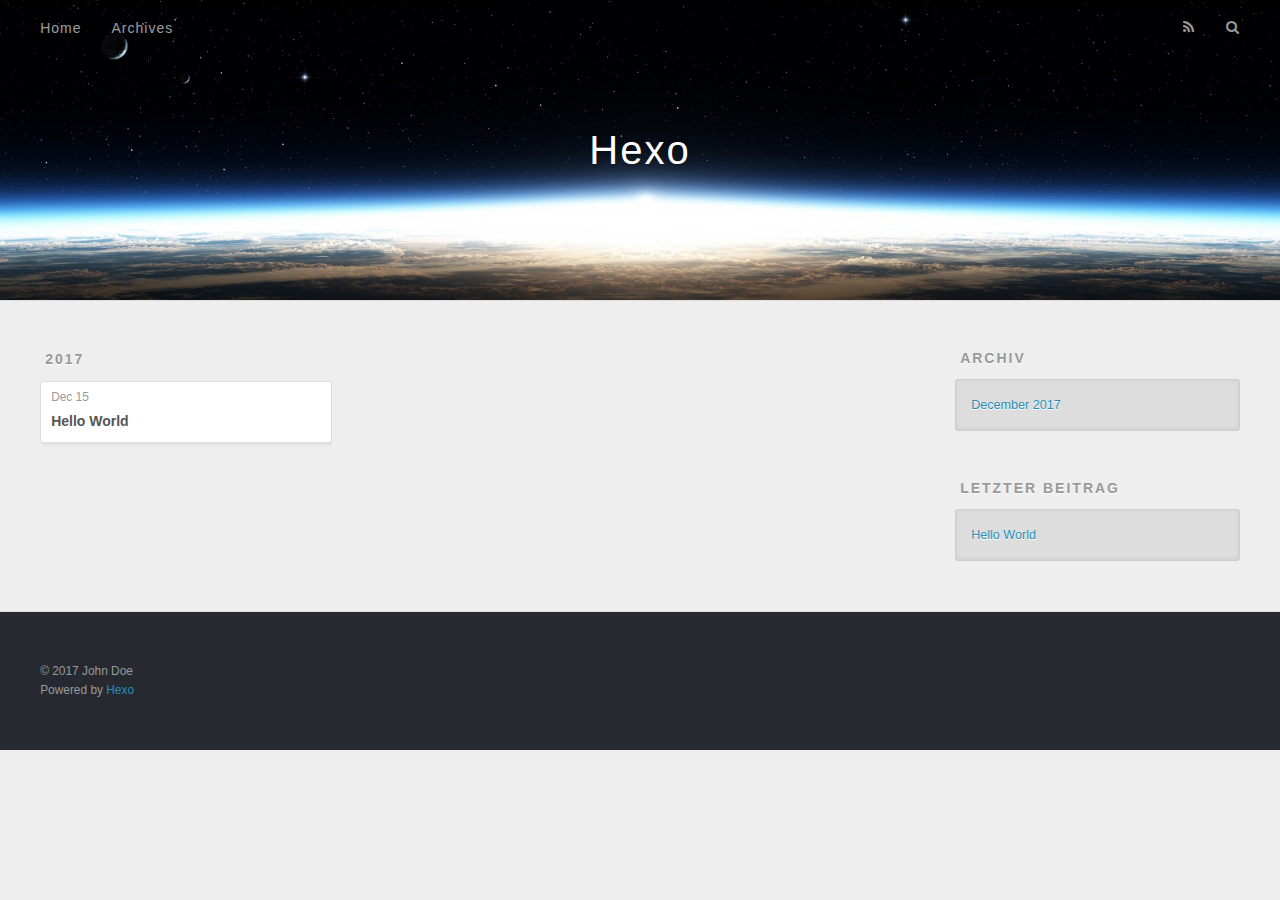
==== archives/index.html @ 57d3f2b0 "Site updated: 2017-12-15 23:23:08" ====
<!DOCTYPE html>
<html>
<head>
  <meta charset="utf-8">
  

  
  <title>Archiv | Hexo</title>
  <meta name="viewport" content="width=device-width, initial-scale=1, maximum-scale=1">
  <meta property="og:type" content="website">
<meta property="og:title" content="Hexo">
<meta property="og:url" content="http://yoursite.com/archives/index.html">
<meta property="og:site_name" content="Hexo">
<meta name="twitter:card" content="summary">
<meta name="twitter:title" content="Hexo">
  
    <link rel="alternate" href="/atom.xml" title="Hexo" type="application/atom+xml">
  
  
    <link rel="icon" href="/favicon.png">
  
  
    <link href="//fonts.googleapis.com/css?family=Source+Code+Pro" rel="stylesheet" type="text/css">
  
  <link rel="stylesheet" href="/css/style.css">
</head>

<body>
  <div id="container">
    <div id="wrap">
      <header id="header">
  <div id="banner"></div>
  <div id="header-outer" class="outer">
    <div id="header-title" class="inner">
      <h1 id="logo-wrap">
        <a href="/" id="logo">Hexo</a>
      </h1>
      
    </div>
    <div id="header-inner" class="inner">
      <nav id="main-nav">
        <a id="main-nav-toggle" class="nav-icon"></a>
        
          <a class="main-nav-link" href="/">Home</a>
        
          <a class="main-nav-link" href="/archives">Archives</a>
        
      </nav>
      <nav id="sub-nav">
        
          <a id="nav-rss-link" class="nav-icon" href="/atom.xml" title="RSS Feed"></a>
        
        <a id="nav-search-btn" class="nav-icon" title="Suche"></a>
      </nav>
      <div id="search-form-wrap">
        <form action="//google.com/search" method="get" accept-charset="UTF-8" class="search-form"><input type="search" name="q" class="search-form-input" placeholder="Search"><button type="submit" class="search-form-submit">&#xF002;</button><input type="hidden" name="sitesearch" value="http://yoursite.com"></form>
      </div>
    </div>
  </div>
</header>
      <div class="outer">
        <section id="main">
  
  
    
    
      
      
      <section class="archives-wrap">
        <div class="archive-year-wrap">
          <a href="/archives/2017" class="archive-year">2017</a>
        </div>
        <div class="archives">
    
    <article class="archive-article archive-type-post">
  <div class="archive-article-inner">
    <header class="archive-article-header">
      <a href="/2017/12/15/hello-world/" class="archive-article-date">
  <time datetime="2017-12-15T15:07:50.973Z" itemprop="datePublished">Dec 15</time>
</a>
      
  
    <h1 itemprop="name">
      <a class="archive-article-title" href="/2017/12/15/hello-world/">Hello World</a>
    </h1>
  

    </header>
  </div>
</article>
  
  
    </div></section>
  


</section>
        
          <aside id="sidebar">
  
    

  
    

  
    
  
    
  <div class="widget-wrap">
    <h3 class="widget-title">Archiv</h3>
    <div class="widget">
      <ul class="archive-list"><li class="archive-list-item"><a class="archive-list-link" href="/archives/2017/12/">December 2017</a></li></ul>
    </div>
  </div>


  
    
  <div class="widget-wrap">
    <h3 class="widget-title">letzter Beitrag</h3>
    <div class="widget">
      <ul>
        
          <li>
            <a href="/2017/12/15/hello-world/">Hello World</a>
          </li>
        
      </ul>
    </div>
  </div>

  
</aside>
        
      </div>
      <footer id="footer">
  
  <div class="outer">
    <div id="footer-info" class="inner">
      &copy; 2017 John Doe<br>
      Powered by <a href="http://hexo.io/" target="_blank">Hexo</a>
    </div>
  </div>
</footer>
    </div>
    <nav id="mobile-nav">
  
    <a href="/" class="mobile-nav-link">Home</a>
  
    <a href="/archives" class="mobile-nav-link">Archives</a>
  
</nav>
    

<script src="//ajax.googleapis.com/ajax/libs/jquery/2.0.3/jquery.min.js"></script>


  <link rel="stylesheet" href="/fancybox/jquery.fancybox.css">
  <script src="/fancybox/jquery.fancybox.pack.js"></script>


<script src="/js/script.js"></script>



  </div>
</body>
</html>
---- css/style.css ----
body {
  width: 100%;
}
body:before,
body:after {
  content: "";
  display: table;
}
body:after {
  clear: both;
}
html,
body,
div,
span,
applet,
object,
iframe,
h1,
h2,
h3,
h4,
h5,
h6,
p,
blockquote,
pre,
a,
abbr,
acronym,
address,
big,
cite,
code,
del,
dfn,
em,
img,
ins,
kbd,
q,
s,
samp,
small,
strike,
strong,
sub,
sup,
tt,
var,
dl,
dt,
dd,
ol,
ul,
li,
fieldset,
form,
label,
legend,
table,
caption,
tbody,
tfoot,
thead,
tr,
th,
td {
  margin: 0;
  padding: 0;
  border: 0;
  outline: 0;
  font-weight: inherit;
  font-style: inherit;
  font-family: inherit;
  font-size: 100%;
  vertical-align: baseline;
}
body {
  line-height: 1;
  color: #000;
  background: #fff;
}
ol,
ul {
  list-style: none;
}
table {
  border-collapse: separate;
  border-spacing: 0;
  vertical-align: middle;
}
caption,
th,
td {
  text-align: left;
  font-weight: normal;
  vertical-align: middle;
}
a img {
  border: none;
}
input,
button {
  margin: 0;
  padding: 0;
}
input::-moz-focus-inner,
button::-moz-focus-inner {
  border: 0;
  padding: 0;
}
@font-face {
  font-family: FontAwesome;
  font-style: normal;
  font-weight: normal;
  src: url("fonts/fontawesome-webfont.eot?v=#4.0.3");
  src: url("fonts/fontawesome-webfont.eot?#iefix&v=#4.0.3") format("embedded-opentype"), url("fonts/fontawesome-webfont.woff?v=#4.0.3") format("woff"), url("fonts/fontawesome-webfont.ttf?v=#4.0.3") format("truetype"), url("fonts/fontawesome-webfont.svg#fontawesomeregular?v=#4.0.3") format("svg");
}
html,
body,
#container {
  height: 100%;
}
body {
  background: #eee;
  font: 14px -apple-system, BlinkMacSystemFont, "Segoe UI", "Roboto", "Oxygen", "Ubuntu", "Cantarell", "Fira Sans", "Droid Sans", "Helvetica Neue", sans-serif;
  -webkit-text-size-adjust: 100%;
}
.outer {
  max-width: 1220px;
  margin: 0 auto;
  padding: 0 20px;
}
.outer:before,
.outer:after {
  content: "";
  display: table;
}
.outer:after {
  clear: both;
}
.inner {
  display: inline;
  float: left;
  width: 98.33333333333333%;
  margin: 0 0.833333333333333%;
}
.left,
.alignleft {
  float: left;
}
.right,
.alignright {
  float: right;
}
.clear {
  clear: both;
}
#container {
  position: relative;
}
.mobile-nav-on {
  overflow: hidden;
}
#wrap {
  height: 100%;
  width: 100%;
  position: absolute;
  top: 0;
  left: 0;
  -webkit-transition: 0.2s ease-out;
  -moz-transition: 0.2s ease-out;
  -ms-transition: 0.2s ease-out;
  transition: 0.2s ease-out;
  z-index: 1;
  background: #eee;
}
.mobile-nav-on #wrap {
  left: 280px;
}
@media screen and (min-width: 768px) {
  #main {
    display: inline;
    float: left;
    width: 73.33333333333333%;
    margin: 0 0.833333333333333%;
  }
}
.article-date,
.article-category-link,
.archive-year,
.widget-title {
  text-decoration: none;
  text-transform: uppercase;
  letter-spacing: 2px;
  color: #999;
  margin-bottom: 1em;
  margin-left: 5px;
  line-height: 1em;
  text-shadow: 0 1px #fff;
  font-weight: bold;
}
.article-inner,
.archive-article-inner {
  background: #fff;
  -webkit-box-shadow: 1px 2px 3px #ddd;
  box-shadow: 1px 2px 3px #ddd;
  border: 1px solid #ddd;
  border-radius: 3px;
}
.article-entry h1,
.widget h1 {
  font-size: 2em;
}
.article-entry h2,
.widget h2 {
  font-size: 1.5em;
}
.article-entry h3,
.widget h3 {
  font-size: 1.3em;
}
.article-entry h4,
.widget h4 {
  font-size: 1.2em;
}
.article-entry h5,
.widget h5 {
  font-size: 1em;
}
.article-entry h6,
.widget h6 {
  font-size: 1em;
  color: #999;
}
.article-entry hr,
.widget hr {
  border: 1px dashed #ddd;
}
.article-entry strong,
.widget strong {
  font-weight: bold;
}
.article-entry em,
.widget em,
.article-entry cite,
.widget cite {
  font-style: italic;
}
.article-entry sup,
.widget sup,
.article-entry sub,
.widget sub {
  font-size: 0.75em;
  line-height: 0;
  position: relative;
  vertical-align: baseline;
}
.article-entry sup,
.widget sup {
  top: -0.5em;
}
.article-entry sub,
.widget sub {
  bottom: -0.2em;
}
.article-entry small,
.widget small {
  font-size: 0.85em;
}
.article-entry acronym,
.widget acronym,
.article-entry abbr,
.widget abbr {
  border-bottom: 1px dotted;
}
.article-entry ul,
.widget ul,
.article-entry ol,
.widget ol,
.article-entry dl,
.widget dl {
  margin: 0 20px;
  line-height: 1.6em;
}
.article-entry ul ul,
.widget ul ul,
.article-entry ol ul,
.widget ol ul,
.article-entry ul ol,
.widget ul ol,
.article-entry ol ol,
.widget ol ol {
  margin-top: 0;
  margin-bottom: 0;
}
.article-entry ul,
.widget ul {
  list-style: disc;
}
.article-entry ol,
.widget ol {
  list-style: decimal;
}
.article-entry dt,
.widget dt {
  font-weight: bold;
}
#header {
  height: 300px;
  position: relative;
  border-bottom: 1px solid #ddd;
}
#header:before,
#header:after {
  content: "";
  position: absolute;
  left: 0;
  right: 0;
  height: 40px;
}
#header:before {
  top: 0;
  background: -webkit-linear-gradient(rgba(0,0,0,0.2), transparent);
  background: -moz-linear-gradient(rgba(0,0,0,0.2), transparent);
  background: -ms-linear-gradient(rgba(0,0,0,0.2), transparent);
  background: linear-gradient(rgba(0,0,0,0.2), transparent);
}
#header:after {
  bottom: 0;
  background: -webkit-linear-gradient(transparent, rgba(0,0,0,0.2));
  background: -moz-linear-gradient(transparent, rgba(0,0,0,0.2));
  background: -ms-linear-gradient(transparent, rgba(0,0,0,0.2));
  background: linear-gradient(transparent, rgba(0,0,0,0.2));
}
#header-outer {
  height: 100%;
  position: relative;
}
#header-inner {
  position: relative;
  overflow: hidden;
}
#banner {
  position: absolute;
  top: 0;
  left: 0;
  width: 100%;
  height: 100%;
  background: url("images/banner.jpg") center #000;
  -webkit-background-size: cover;
  -moz-background-size: cover;
  background-size: cover;
  z-index: -1;
}
#header-title {
  text-align: center;
  height: 40px;
  position: absolute;
  top: 50%;
  left: 0;
  margin-top: -20px;
}
#logo,
#subtitle {
  text-decoration: none;
  color: #fff;
  font-weight: 300;
  text-shadow: 0 1px 4px rgba(0,0,0,0.3);
}
#logo {
  font-size: 40px;
  line-height: 40px;
  letter-spacing: 2px;
}
#subtitle {
  font-size: 16px;
  line-height: 16px;
  letter-spacing: 1px;
}
#subtitle-wrap {
  margin-top: 16px;
}
#main-nav {
  float: left;
  margin-left: -15px;
}
.nav-icon,
.main-nav-link {
  float: left;
  color: #fff;
  opacity: 0.6;
  text-decoration: none;
  text-shadow: 0 1px rgba(0,0,0,0.2);
  -webkit-transition: opacity 0.2s;
  -moz-transition: opacity 0.2s;
  -ms-transition: opacity 0.2s;
  transition: opacity 0.2s;
  display: block;
  padding: 20px 15px;
}
.nav-icon:hover,
.main-nav-link:hover {
  opacity: 1;
}
.nav-icon {
  font-family: FontAwesome;
  text-align: center;
  font-size: 14px;
  width: 14px;
  height: 14px;
  padding: 20px 15px;
  position: relative;
  cursor: pointer;
}
.main-nav-link {
  font-weight: 300;
  letter-spacing: 1px;
}
@media screen and (max-width: 479px) {
  .main-nav-link {
    display: none;
  }
}
#main-nav-toggle {
  display: none;
}
#main-nav-toggle:before {
  content: "\f0c9";
}
@media screen and (max-width: 479px) {
  #main-nav-toggle {
    display: block;
  }
}
#sub-nav {
  float: right;
  margin-right: -15px;
}
#nav-rss-link:before {
  content: "\f09e";
}
#nav-search-btn:before {
  content: "\f002";
}
#search-form-wrap {
  position: absolute;
  top: 15px;
  width: 150px;
  height: 30px;
  right: -150px;
  opacity: 0;
  -webkit-transition: 0.2s ease-out;
  -moz-transition: 0.2s ease-out;
  -ms-transition: 0.2s ease-out;
  transition: 0.2s ease-out;
}
#search-form-wrap.on {
  opacity: 1;
  right: 0;
}
@media screen and (max-width: 479px) {
  #search-form-wrap {
    width: 100%;
    right: -100%;
  }
}
.search-form {
  position: absolute;
  top: 0;
  left: 0;
  right: 0;
  background: #fff;
  padding: 5px 15px;
  border-radius: 15px;
  -webkit-box-shadow: 0 0 10px rgba(0,0,0,0.3);
  box-shadow: 0 0 10px rgba(0,0,0,0.3);
}
.search-form-input {
  border: none;
  background: none;
  color: #555;
  width: 100%;
  font: 13px -apple-system, BlinkMacSystemFont, "Segoe UI", "Roboto", "Oxygen", "Ubuntu", "Cantarell", "Fira Sans", "Droid Sans", "Helvetica Neue", sans-serif;
  outline: none;
}
.search-form-input::-webkit-search-results-decoration,
.search-form-input::-webkit-search-cancel-button {
  -webkit-appearance: none;
}
.search-form-submit {
  position: absolute;
  top: 50%;
  right: 10px;
  margin-top: -7px;
  font: 13px FontAwesome;
  border: none;
  background: none;
  color: #bbb;
  cursor: pointer;
}
.search-form-submit:hover,
.search-form-submit:focus {
  color: #777;
}
.article {
  margin: 50px 0;
}
.article-inner {
  overflow: hidden;
}
.article-meta:before,
.article-meta:after {
  content: "";
  display: table;
}
.article-meta:after {
  clear: both;
}
.article-date {
  float: left;
}
.article-category {
  float: left;
  line-height: 1em;
  color: #ccc;
  text-shadow: 0 1px #fff;
  margin-left: 8px;
}
.article-category:before {
  content: "\2022";
}
.article-category-link {
  margin: 0 12px 1em;
}
.article-header {
  padding: 20px 20px 0;
}
.article-title {
  text-decoration: none;
  font-size: 2em;
  font-weight: bold;
  color: #555;
  line-height: 1.1em;
  -webkit-transition: color 0.2s;
  -moz-transition: color 0.2s;
  -ms-transition: color 0.2s;
  transition: color 0.2s;
}
a.article-title:hover {
  color: #258fb8;
}
.article-entry {
  color: #555;
  padding: 0 20px;
}
.article-entry:before,
.article-entry:after {
  content: "";
  display: table;
}
.article-entry:after {
  clear: both;
}
.article-entry p,
.article-entry table {
  line-height: 1.6em;
  margin: 1.6em 0;
}
.article-entry h1,
.article-entry h2,
.article-entry h3,
.article-entry h4,
.article-entry h5,
.article-entry h6 {
  font-weight: bold;
}
.article-entry h1,
.article-entry h2,
.article-entry h3,
.article-entry h4,
.article-entry h5,
.article-entry h6 {
  line-height: 1.1em;
  margin: 1.1em 0;
}
.article-entry a {
  color: #258fb8;
  text-decoration: none;
}
.article-entry a:hover {
  text-decoration: underline;
}
.article-entry ul,
.article-entry ol,
.article-entry dl {
  margin-top: 1.6em;
  margin-bottom: 1.6em;
}
.article-entry img,
.article-entry video {
  max-width: 100%;
  height: auto;
  display: block;
  margin: auto;
}
.article-entry iframe {
  border: none;
}
.article-entry table {
  width: 100%;
  border-collapse: collapse;
  border-spacing: 0;
}
.article-entry th {
  font-weight: bold;
  border-bottom: 3px solid #ddd;
  padding-bottom: 0.5em;
}
.article-entry td {
  border-bottom: 1px solid #ddd;
  padding: 10px 0;
}
.article-entry blockquote {
  font-family: Georgia, "Times New Roman", serif;
  font-size: 1.4em;
  margin: 1.6em 20px;
  text-align: center;
}
.article-entry blockquote footer {
  font-size: 14px;
  margin: 1.6em 0;
  font-family: -apple-system, BlinkMacSystemFont, "Segoe UI", "Roboto", "Oxygen", "Ubuntu", "Cantarell", "Fira Sans", "Droid Sans", "Helvetica Neue", sans-serif;
}
.article-entry blockquote footer cite:before {
  content: "—";
  padding: 0 0.5em;
}
.article-entry .pullquote {
  text-align: left;
  width: 45%;
  margin: 0;
}
.article-entry .pullquote.left {
  margin-left: 0.5em;
  margin-right: 1em;
}
.article-entry .pullquote.right {
  margin-right: 0.5em;
  margin-left: 1em;
}
.article-entry .caption {
  color: #999;
  display: block;
  font-size: 0.9em;
  margin-top: 0.5em;
  position: relative;
  text-align: center;
}
.article-entry .video-container {
  position: relative;
  padding-top: 56.25%;
  height: 0;
  overflow: hidden;
}
.article-entry .video-container iframe,
.article-entry .video-container object,
.article-entry .video-container embed {
  position: absolute;
  top: 0;
  left: 0;
  width: 100%;
  height: 100%;
  margin-top: 0;
}
.article-more-link a {
  display: inline-block;
  line-height: 1em;
  padding: 6px 15px;
  border-radius: 15px;
  background: #eee;
  color: #999;
  text-shadow: 0 1px #fff;
  text-decoration: none;
}
.article-more-link a:hover {
  background: #258fb8;
  color: #fff;
  text-decoration: none;
  text-shadow: 0 1px #1e7293;
}
.article-footer {
  font-size: 0.85em;
  line-height: 1.6em;
  border-top: 1px solid #ddd;
  padding-top: 1.6em;
  margin: 0 20px 20px;
}
.article-footer:before,
.article-footer:after {
  content: "";
  display: table;
}
.article-footer:after {
  clear: both;
}
.article-footer a {
  color: #999;
  text-decoration: none;
}
.article-footer a:hover {
  color: #555;
}
.article-tag-list-item {
  float: left;
  margin-right: 10px;
}
.article-tag-list-link:before {
  content: "#";
}
.article-comment-link {
  float: right;
}
.article-comment-link:before {
  content: "\f075";
  font-family: FontAwesome;
  padding-right: 8px;
}
.article-share-link {
  cursor: pointer;
  float: right;
  margin-left: 20px;
}
.article-share-link:before {
  content: "\f064";
  font-family: FontAwesome;
  padding-right: 6px;
}
#article-nav {
  position: relative;
}
#article-nav:before,
#article-nav:after {
  content: "";
  display: table;
}
#article-nav:after {
  clear: both;
}
@media screen and (min-width: 768px) {
  #article-nav {
    margin: 50px 0;
  }
  #article-nav:before {
    width: 8px;
    height: 8px;
    position: absolute;
    top: 50%;
    left: 50%;
    margin-top: -4px;
    margin-left: -4px;
    content: "";
    border-radius: 50%;
    background: #ddd;
    -webkit-box-shadow: 0 1px 2px #fff;
    box-shadow: 0 1px 2px #fff;
  }
}
.article-nav-link-wrap {
  text-decoration: none;
  text-shadow: 0 1px #fff;
  color: #999;
  -webkit-box-sizing: border-box;
  -moz-box-sizing: border-box;
  box-sizing: border-box;
  margin-top: 50px;
  text-align: center;
  display: block;
}
.article-nav-link-wrap:hover {
  color: #555;
}
@media screen and (min-width: 768px) {
  .article-nav-link-wrap {
    width: 50%;
    margin-top: 0;
  }
}
@media screen and (min-width: 768px) {
  #article-nav-newer {
    float: left;
    text-align: right;
    padding-right: 20px;
  }
}
@media screen and (min-width: 768px) {
  #article-nav-older {
    float: right;
    text-align: left;
    padding-left: 20px;
  }
}
.article-nav-caption {
  text-transform: uppercase;
  letter-spacing: 2px;
  color: #ddd;
  line-height: 1em;
  font-weight: bold;
}
#article-nav-newer .article-nav-caption {
  margin-right: -2px;
}
.article-nav-title {
  font-size: 0.85em;
  line-height: 1.6em;
  margin-top: 0.5em;
}
.article-share-box {
  position: absolute;
  display: none;
  background: #fff;
  -webkit-box-shadow: 1px 2px 10px rgba(0,0,0,0.2);
  box-shadow: 1px 2px 10px rgba(0,0,0,0.2);
  border-radius: 3px;
  margin-left: -145px;
  overflow: hidden;
  z-index: 1;
}
.article-share-box.on {
  display: block;
}
.article-share-input {
  width: 100%;
  background: none;
  -webkit-box-sizing: border-box;
  -moz-box-sizing: border-box;
  box-sizing: border-box;
  font: 14px -apple-system, BlinkMacSystemFont, "Segoe UI", "Roboto", "Oxygen", "Ubuntu", "Cantarell", "Fira Sans", "Droid Sans", "Helvetica Neue", sans-serif;
  padding: 0 15px;
  color: #555;
  outline: none;
  border: 1px solid #ddd;
  border-radius: 3px 3px 0 0;
  height: 36px;
  line-height: 36px;
}
.article-share-links {
  background: #eee;
}
.article-share-links:before,
.article-share-links:after {
  content: "";
  display: table;
}
.article-share-links:after {
  clear: both;
}
.article-share-twitter,
.article-share-facebook,
.article-share-pinterest,
.article-share-google {
  width: 50px;
  height: 36px;
  display: block;
  float: left;
  position: relative;
  color: #999;
  text-shadow: 0 1px #fff;
}
.article-share-twitter:before,
.article-share-facebook:before,
.article-share-pinterest:before,
.article-share-google:before {
  font-size: 20px;
  font-family: FontAwesome;
  width: 20px;
  height: 20px;
  position: absolute;
  top: 50%;
  left: 50%;
  margin-top: -10px;
  margin-left: -10px;
  text-align: center;
}
.article-share-twitter:hover,
.article-share-facebook:hover,
.article-share-pinterest:hover,
.article-share-google:hover {
  color: #fff;
}
.article-share-twitter:before {
  content: "\f099";
}
.article-share-twitter:hover {
  background: #00aced;
  text-shadow: 0 1px #008abe;
}
.article-share-facebook:before {
  content: "\f09a";
}
.article-share-facebook:hover {
  background: #3b5998;
  text-shadow: 0 1px #2f477a;
}
.article-share-pinterest:before {
  content: "\f0d2";
}
.article-share-pinterest:hover {
  background: #cb2027;
  text-shadow: 0 1px #a21a1f;
}
.article-share-google:before {
  content: "\f0d5";
}
.article-share-google:hover {
  background: #dd4b39;
  text-shadow: 0 1px #be3221;
}
.article-gallery {
  background: #000;
  position: relative;
}
.article-gallery-photos {
  position: relative;
  overflow: hidden;
}
.article-gallery-img {
  display: none;
  max-width: 100%;
}
.article-gallery-img:first-child {
  display: block;
}
.article-gallery-img.loaded {
  position: absolute;
  display: block;
}
.article-gallery-img img {
  display: block;
  max-width: 100%;
  margin: 0 auto;
}
#comments {
  background: #fff;
  -webkit-box-shadow: 1px 2px 3px #ddd;
  box-shadow: 1px 2px 3px #ddd;
  padding: 20px;
  border: 1px solid #ddd;
  border-radius: 3px;
  margin: 50px 0;
}
#comments a {
  color: #258fb8;
}
.archives-wrap {
  margin: 50px 0;
}
.archives:before,
.archives:after {
  content: "";
  display: table;
}
.archives:after {
  clear: both;
}
.archive-year-wrap {
  margin-bottom: 1em;
}
.archives {
  -webkit-column-gap: 10px;
  -moz-column-gap: 10px;
  column-gap: 10px;
}
@media screen and (min-width: 480px) and (max-width: 767px) {
  .archives {
    -webkit-column-count: 2;
    -moz-column-count: 2;
    column-count: 2;
  }
}
@media screen and (min-width: 768px) {
  .archives {
    -webkit-column-count: 3;
    -moz-column-count: 3;
    column-count: 3;
  }
}
.archive-article {
  -webkit-column-break-inside: avoid;
  page-break-inside: avoid;
  overflow: hidden;
  break-inside: avoid-column;
}
.archive-article-inner {
  padding: 10px;
  margin-bottom: 15px;
}
.archive-article-title {
  text-decoration: none;
  font-weight: bold;
  color: #555;
  -webkit-transition: color 0.2s;
  -moz-transition: color 0.2s;
  -ms-transition: color 0.2s;
  transition: color 0.2s;
  line-height: 1.6em;
}
.archive-article-title:hover {
  color: #258fb8;
}
.archive-article-footer {
  margin-top: 1em;
}
.archive-article-date {
  color: #999;
  text-decoration: none;
  font-size: 0.85em;
  line-height: 1em;
  margin-bottom: 0.5em;
  display: block;
}
#page-nav {
  margin: 50px auto;
  background: #fff;
  -webkit-box-shadow: 1px 2px 3px #ddd;
  box-shadow: 1px 2px 3px #ddd;
  border: 1px solid #ddd;
  border-radius: 3px;
  text-align: center;
  color: #999;
  overflow: hidden;
}
#page-nav:before,
#page-nav:after {
  content: "";
  display: table;
}
#page-nav:after {
  clear: both;
}
#page-nav a,
#page-nav span {
  padding: 10px 20px;
  line-height: 1;
  height: 2ex;
}
#page-nav a {
  color: #999;
  text-decoration: none;
}
#page-nav a:hover {
  background: #999;
  color: #fff;
}
#page-nav .prev {
  float: left;
}
#page-nav .next {
  float: right;
}
#page-nav .page-number {
  display: inline-block;
}
@media screen and (max-width: 479px) {
  #page-nav .page-number {
    display: none;
  }
}
#page-nav .current {
  color: #555;
  font-weight: bold;
}
#page-nav .space {
  color: #ddd;
}
#footer {
  background: #262a30;
  padding: 50px 0;
  border-top: 1px solid #ddd;
  color: #999;
}
#footer a {
  color: #258fb8;
  text-decoration: none;
}
#footer a:hover {
  text-decoration: underline;
}
#footer-info {
  line-height: 1.6em;
  font-size: 0.85em;
}
.article-entry pre,
.article-entry .highlight {
  background: #2d2d2d;
  margin: 0 -20px;
  padding: 15px 20px;
  border-style: solid;
  border-color: #ddd;
  border-width: 1px 0;
  overflow: auto;
  color: #ccc;
  line-height: 22.400000000000002px;
}
.article-entry .highlight .gutter pre,
.article-entry .gist .gist-file .gist-data .line-numbers {
  color: #666;
  font-size: 0.85em;
}
.article-entry pre,
.article-entry code {
  font-family: "Source Code Pro", Consolas, Monaco, Menlo, Consolas, monospace;
}
.article-entry code {
  background: #eee;
  text-shadow: 0 1px #fff;
  padding: 0 0.3em;
}
.article-entry pre code {
  background: none;
  text-shadow: none;
  padding: 0;
}
.article-entry .highlight pre {
  border: none;
  margin: 0;
  padding: 0;
}
.article-entry .highlight table {
  margin: 0;
  width: auto;
}
.article-entry .highlight td {
  border: none;
  padding: 0;
}
.article-entry .highlight figcaption {
  font-size: 0.85em;
  color: #999;
  line-height: 1em;
  margin-bottom: 1em;
}
.article-entry .highlight figcaption:before,
.article-entry .highlight figcaption:after {
  content: "";
  display: table;
}
.article-entry .highlight figcaption:after {
  clear: both;
}
.article-entry .highlight figcaption a {
  float: right;
}
.article-entry .highlight .gutter pre {
  text-align: right;
  padding-right: 20px;
}
.article-entry .highlight .line {
  height: 22.400000000000002px;
}
.article-entry .highlight .line.marked {
  background: #515151;
}
.article-entry .gist {
  margin: 0 -20px;
  border-style: solid;
  border-color: #ddd;
  border-width: 1px 0;
  background: #2d2d2d;
  padding: 15px 20px 15px 0;
}
.article-entry .gist .gist-file {
  border: none;
  font-family: "Source Code Pro", Consolas, Monaco, Menlo, Consolas, monospace;
  margin: 0;
}
.article-entry .gist .gist-file .gist-data {
  background: none;
  border: none;
}
.article-entry .gist .gist-file .gist-data .line-numbers {
  background: none;
  border: none;
  padding: 0 20px 0 0;
}
.article-entry .gist .gist-file .gist-data .line-data {
  padding: 0 !important;
}
.article-entry .gist .gist-file .highlight {
  margin: 0;
  padding: 0;
  border: none;
}
.article-entry .gist .gist-file .gist-meta {
  background: #2d2d2d;
  color: #999;
  font: 0.85em -apple-system, BlinkMacSystemFont, "Segoe UI", "Roboto", "Oxygen", "Ubuntu", "Cantarell", "Fira Sans", "Droid Sans", "Helvetica Neue", sans-serif;
  text-shadow: 0 0;
  padding: 0;
  margin-top: 1em;
  margin-left: 20px;
}
.article-entry .gist .gist-file .gist-meta a {
  color: #258fb8;
  font-weight: normal;
}
.article-entry .gist .gist-file .gist-meta a:hover {
  text-decoration: underline;
}
pre .comment,
pre .title {
  color: #999;
}
pre .variable,
pre .attribute,
pre .tag,
pre .regexp,
pre .ruby .constant,
pre .xml .tag .title,
pre .xml .pi,
pre .xml .doctype,
pre .html .doctype,
pre .css .id,
pre .css .class,
pre .css .pseudo {
  color: #f2777a;
}
pre .number,
pre .preprocessor,
pre .built_in,
pre .literal,
pre .params,
pre .constant {
  color: #f99157;
}
pre .class,
pre .ruby .class .title,
pre .css .rules .attribute {
  color: #9c9;
}
pre .string,
pre .value,
pre .inheritance,
pre .header,
pre .ruby .symbol,
pre .xml .cdata {
  color: #9c9;
}
pre .css .hexcolor {
  color: #6cc;
}
pre .function,
pre .python .decorator,
pre .python .title,
pre .ruby .function .title,
pre .ruby .title .keyword,
pre .perl .sub,
pre .javascript .title,
pre .coffeescript .title {
  color: #69c;
}
pre .keyword,
pre .javascript .function {
  color: #c9c;
}
@media screen and (max-width: 479px) {
  #mobile-nav {
    position: absolute;
    top: 0;
    left: 0;
    width: 280px;
    height: 100%;
    background: #191919;
    border-right: 1px solid #fff;
  }
}
@media screen and (max-width: 479px) {
  .mobile-nav-link {
    display: block;
    color: #999;
    text-decoration: none;
    padding: 15px 20px;
    font-weight: bold;
  }
  .mobile-nav-link:hover {
    color: #fff;
  }
}
@media screen and (min-width: 768px) {
  #sidebar {
    display: inline;
    float: left;
    width: 23.333333333333332%;
    margin: 0 0.833333333333333%;
  }
}
.widget-wrap {
  margin: 50px 0;
}
.widget {
  color: #777;
  text-shadow: 0 1px #fff;
  background: #ddd;
  -webkit-box-shadow: 0 -1px 4px #ccc inset;
  box-shadow: 0 -1px 4px #ccc inset;
  border: 1px solid #ccc;
  padding: 15px;
  border-radius: 3px;
}
.widget a {
  color: #258fb8;
  text-decoration: none;
}
.widget a:hover {
  text-decoration: underline;
}
.widget ul ul,
.widget ol ul,
.widget dl ul,
.widget ul ol,
.widget ol ol,
.widget dl ol,
.widget ul dl,
.widget ol dl,
.widget dl dl {
  margin-left: 15px;
  list-style: disc;
}
.widget {
  line-height: 1.6em;
  word-wrap: break-word;
  font-size: 0.9em;
}
.widget ul,
.widget ol {
  list-style: none;
  margin: 0;
}
.widget ul ul,
.widget ol ul,
.widget ul ol,
.widget ol ol {
  margin: 0 20px;
}
.widget ul ul,
.widget ol ul {
  list-style: disc;
}
.widget ul ol,
.widget ol ol {
  list-style: decimal;
}
.category-list-count,
.tag-list-count,
.archive-list-count {
  padding-left: 5px;
  color: #999;
  font-size: 0.85em;
}
.category-list-count:before,
.tag-list-count:before,
.archive-list-count:before {
  content: "(";
}
.category-list-count:after,
.tag-list-count:after,
.archive-list-count:after {
  content: ")";
}
.tagcloud a {
  margin-right: 5px;
  display: inline-block;
}
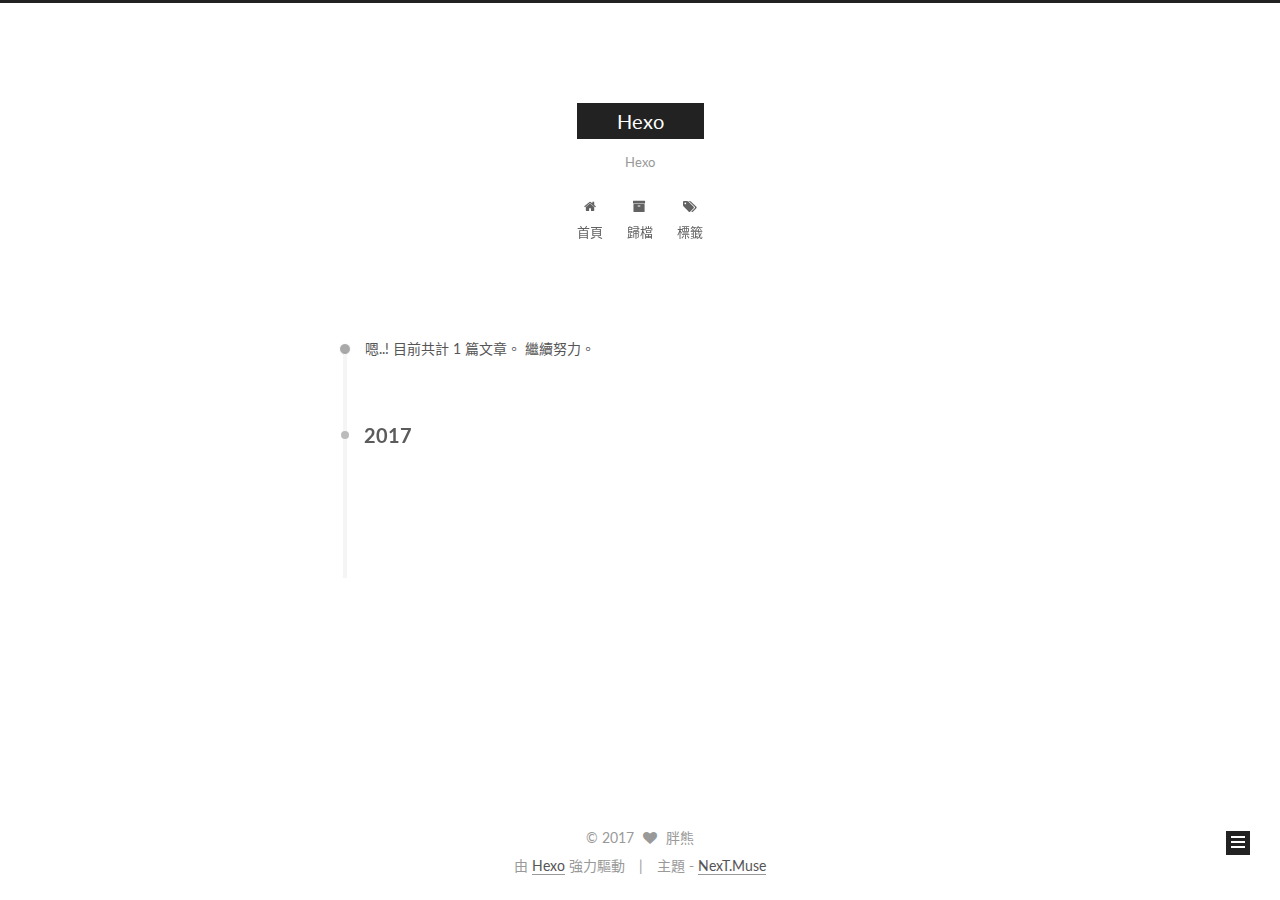
==== commit b42d5da4: "Site updated: 2017-12-16 00:07:44" ====
--- a/archives/index.html
+++ b/archives/index.html
@@ -1,169 +1,563 @@
 <!DOCTYPE html>
-<html>
+
+
+
+  
+
+
+<html class="theme-next muse use-motion" lang="zh-tw">
 <head>
-  <meta charset="utf-8">
-  
-
-  
-  <title>Archiv | Hexo</title>
-  <meta name="viewport" content="width=device-width, initial-scale=1, maximum-scale=1">
-  <meta property="og:type" content="website">
+  <meta charset="UTF-8"/>
+<meta http-equiv="X-UA-Compatible" content="IE=edge" />
+<meta name="viewport" content="width=device-width, initial-scale=1, maximum-scale=1"/>
+<meta name="theme-color" content="#222">
+
+
+
+
+
+
+
+
+
+<meta http-equiv="Cache-Control" content="no-transform" />
+<meta http-equiv="Cache-Control" content="no-siteapp" />
+
+
+
+
+
+
+
+
+
+
+
+
+
+
+
+  
+  
+  <link href="/lib/fancybox/source/jquery.fancybox.css?v=2.1.5" rel="stylesheet" type="text/css" />
+
+
+
+
+  
+  
+  
+  
+
+  
+    
+    
+  
+
+  
+
+  
+
+  
+
+  
+
+  
+    
+    
+    <link href="//fonts.googleapis.com/css?family=Lato:300,300italic,400,400italic,700,700italic&subset=latin,latin-ext" rel="stylesheet" type="text/css">
+  
+
+
+
+
+
+
+<link href="/lib/font-awesome/css/font-awesome.min.css?v=4.6.2" rel="stylesheet" type="text/css" />
+
+<link href="/css/main.css?v=5.1.2" rel="stylesheet" type="text/css" />
+
+
+  <meta name="keywords" content="Hexo, NexT" />
+
+
+
+
+
+
+
+
+  <link rel="shortcut icon" type="image/x-icon" href="/favicon.ico?v=5.1.2" />
+
+
+
+
+
+
+<meta name="description" content="This is">
+<meta property="og:type" content="website">
 <meta property="og:title" content="Hexo">
 <meta property="og:url" content="http://yoursite.com/archives/index.html">
 <meta property="og:site_name" content="Hexo">
+<meta property="og:description" content="This is">
+<meta property="og:locale" content="zh-tw">
 <meta name="twitter:card" content="summary">
 <meta name="twitter:title" content="Hexo">
-  
-    <link rel="alternate" href="/atom.xml" title="Hexo" type="application/atom+xml">
-  
-  
-    <link rel="icon" href="/favicon.png">
-  
-  
-    <link href="//fonts.googleapis.com/css?family=Source+Code+Pro" rel="stylesheet" type="text/css">
-  
-  <link rel="stylesheet" href="/css/style.css">
+<meta name="twitter:description" content="This is">
+
+
+
+<script type="text/javascript" id="hexo.configurations">
+  var NexT = window.NexT || {};
+  var CONFIG = {
+    root: '/',
+    scheme: 'Muse',
+    sidebar: {"position":"left","display":"post","offset":12,"offset_float":12,"b2t":false,"scrollpercent":false,"onmobile":false},
+    fancybox: true,
+    tabs: true,
+    motion: true,
+    duoshuo: {
+      userId: '0',
+      author: '博主'
+    },
+    algolia: {
+      applicationID: '',
+      apiKey: '',
+      indexName: '',
+      hits: {"per_page":10},
+      labels: {"input_placeholder":"Search for Posts","hits_empty":"We didn't find any results for the search: ${query}","hits_stats":"${hits} results found in ${time} ms"}
+    }
+  };
+</script>
+
+
+
+  <link rel="canonical" href="http://yoursite.com/archives/"/>
+
+
+
+
+
+  <title>歸檔 | Hexo</title>
+  
+
+
+
+
+
+
+
+
+
+
+
+
+
+
 </head>
 
-<body>
-  <div id="container">
-    <div id="wrap">
-      <header id="header">
-  <div id="banner"></div>
-  <div id="header-outer" class="outer">
-    <div id="header-title" class="inner">
-      <h1 id="logo-wrap">
-        <a href="/" id="logo">Hexo</a>
-      </h1>
-      
+<body itemscope itemtype="http://schema.org/WebPage" lang="zh-tw">
+
+  
+  
+    
+  
+
+  <div class="container sidebar-position-left  page-archive  ">
+    <div class="headband"></div>
+
+    <header id="header" class="header" itemscope itemtype="http://schema.org/WPHeader">
+      <div class="header-inner"><div class="site-brand-wrapper">
+  <div class="site-meta ">
+    
+
+    <div class="custom-logo-site-title">
+      <a href="/"  class="brand" rel="start">
+        <span class="logo-line-before"><i></i></span>
+        <span class="site-title">Hexo</span>
+        <span class="logo-line-after"><i></i></span>
+      </a>
     </div>
-    <div id="header-inner" class="inner">
-      <nav id="main-nav">
-        <a id="main-nav-toggle" class="nav-icon"></a>
-        
-          <a class="main-nav-link" href="/">Home</a>
-        
-          <a class="main-nav-link" href="/archives">Archives</a>
-        
-      </nav>
-      <nav id="sub-nav">
-        
-          <a id="nav-rss-link" class="nav-icon" href="/atom.xml" title="RSS Feed"></a>
-        
-        <a id="nav-search-btn" class="nav-icon" title="Suche"></a>
-      </nav>
-      <div id="search-form-wrap">
-        <form action="//google.com/search" method="get" accept-charset="UTF-8" class="search-form"><input type="search" name="q" class="search-form-input" placeholder="Search"><button type="submit" class="search-form-submit">&#xF002;</button><input type="hidden" name="sitesearch" value="http://yoursite.com"></form>
+      
+        <p class="site-subtitle">Hexo</p>
+      
+  </div>
+
+  <div class="site-nav-toggle">
+    <button>
+      <span class="btn-bar"></span>
+      <span class="btn-bar"></span>
+      <span class="btn-bar"></span>
+    </button>
+  </div>
+</div>
+
+<nav class="site-nav">
+  
+
+  
+    <ul id="menu" class="menu">
+      
+        
+        <li class="menu-item menu-item-home">
+          <a href="/" rel="section">
+            
+              <i class="menu-item-icon fa fa-fw fa-home"></i> <br />
+            
+            首頁
+          </a>
+        </li>
+      
+        
+        <li class="menu-item menu-item-archives">
+          <a href="/archives/" rel="section">
+            
+              <i class="menu-item-icon fa fa-fw fa-archive"></i> <br />
+            
+            歸檔
+          </a>
+        </li>
+      
+        
+        <li class="menu-item menu-item-tags">
+          <a href="/tags/" rel="section">
+            
+              <i class="menu-item-icon fa fa-fw fa-tags"></i> <br />
+            
+            標籤
+          </a>
+        </li>
+      
+
+      
+    </ul>
+  
+
+  
+</nav>
+
+
+
+ </div>
+    </header>
+
+    <main id="main" class="main">
+      <div class="main-inner">
+        <div class="content-wrap">
+          <div id="content" class="content">
+            
+
+  
+  
+  
+  <div class="post-block archive">
+    <div id="posts" class="posts-collapse">
+      <span class="archive-move-on"></span>
+
+      <span class="archive-page-counter">
+        
+        
+        
+          
+        
+        嗯..! 目前共計 1 篇文章。 繼續努力。
+      </span>
+
+      
+
+        
+        
+        
+
+        
+          
+          <div class="collection-title">
+            <h2 class="archive-year motion-element" id="archive-year-2017">2017</h2>
+          </div>
+        
+        
+
+        
+
+  <article class="post post-type-normal" itemscope itemtype="http://schema.org/Article">
+    <header class="post-header">
+
+      <h2 class="post-title">
+        
+            <a class="post-title-link" href="/2017/12/15/hello-world/" itemprop="url">
+              
+                <span itemprop="name">Hello World</span>
+              
+            </a>
+        
+      </h2>
+
+      <div class="post-meta">
+        <time class="post-time" itemprop="dateCreated"
+              datetime="2017-12-15T23:07:50+08:00"
+              content="2017-12-15" >
+          12-15
+        </time>
       </div>
+
+    </header>
+  </article>
+
+
+
+      
+
     </div>
   </div>
-</header>
-      <div class="outer">
-        <section id="main">
-  
-  
-    
-    
-      
-      
-      <section class="archives-wrap">
-        <div class="archive-year-wrap">
-          <a href="/archives/2017" class="archive-year">2017</a>
+  
+  
+  
+
+  
+
+
+
+          </div>
+          
+
+
+          
+
         </div>
-        <div class="archives">
-    
-    <article class="archive-article archive-type-post">
-  <div class="archive-article-inner">
-    <header class="archive-article-header">
-      <a href="/2017/12/15/hello-world/" class="archive-article-date">
-  <time datetime="2017-12-15T15:07:50.973Z" itemprop="datePublished">Dec 15</time>
-</a>
-      
-  
-    <h1 itemprop="name">
-      <a class="archive-article-title" href="/2017/12/15/hello-world/">Hello World</a>
-    </h1>
-  
-
-    </header>
-  </div>
-</article>
-  
-  
-    </div></section>
-  
-
-
-</section>
-        
-          <aside id="sidebar">
-  
-    
-
-  
-    
-
-  
-    
-  
-    
-  <div class="widget-wrap">
-    <h3 class="widget-title">Archiv</h3>
-    <div class="widget">
-      <ul class="archive-list"><li class="archive-list-item"><a class="archive-list-link" href="/archives/2017/12/">December 2017</a></li></ul>
+        
+          
+  
+  <div class="sidebar-toggle">
+    <div class="sidebar-toggle-line-wrap">
+      <span class="sidebar-toggle-line sidebar-toggle-line-first"></span>
+      <span class="sidebar-toggle-line sidebar-toggle-line-middle"></span>
+      <span class="sidebar-toggle-line sidebar-toggle-line-last"></span>
     </div>
   </div>
 
-
-  
-    
-  <div class="widget-wrap">
-    <h3 class="widget-title">letzter Beitrag</h3>
-    <div class="widget">
-      <ul>
-        
-          <li>
-            <a href="/2017/12/15/hello-world/">Hello World</a>
-          </li>
-        
-      </ul>
+  <aside id="sidebar" class="sidebar">
+    
+    <div class="sidebar-inner">
+
+      
+
+      
+
+      <section class="site-overview sidebar-panel sidebar-panel-active">
+        <div class="site-author motion-element" itemprop="author" itemscope itemtype="http://schema.org/Person">
+          <img class="site-author-image" itemprop="image"
+               src="/images/avatar.gif"
+               alt="胖熊" />
+          <p class="site-author-name" itemprop="name">胖熊</p>
+           
+              <p class="site-description motion-element" itemprop="description">This is</p>
+          
+        </div>
+        <nav class="site-state motion-element">
+
+          
+            <div class="site-state-item site-state-posts">
+              <a href="/archives/">
+                <span class="site-state-item-count">1</span>
+                <span class="site-state-item-name">文章</span>
+              </a>
+            </div>
+          
+
+          
+
+          
+
+        </nav>
+
+        
+
+        <div class="links-of-author motion-element">
+          
+        </div>
+
+        
+        
+
+        
+        
+
+        
+
+
+      </section>
+
+      
+
+      
+
     </div>
+  </aside>
+
+
+        
+      </div>
+    </main>
+
+    <footer id="footer" class="footer">
+      <div class="footer-inner">
+        <div class="copyright" >
+  
+  &copy; 
+  <span itemprop="copyrightYear">2017</span>
+  <span class="with-love">
+    <i class="fa fa-heart"></i>
+  </span>
+  <span class="author" itemprop="copyrightHolder">胖熊</span>
+</div>
+
+
+<div class="powered-by">
+  由 <a class="theme-link" href="https://hexo.io">Hexo</a> 強力驅動
+</div>
+
+<div class="theme-info">
+  主題 -
+  <a class="theme-link" href="https://github.com/iissnan/hexo-theme-next">
+    NexT.Muse
+  </a>
+</div>
+
+
+        
+
+        
+      </div>
+    </footer>
+
+    
+      <div class="back-to-top">
+        <i class="fa fa-arrow-up"></i>
+        
+      </div>
+    
+
   </div>
 
   
-</aside>
-        
-      </div>
-      <footer id="footer">
-  
-  <div class="outer">
-    <div id="footer-info" class="inner">
-      &copy; 2017 John Doe<br>
-      Powered by <a href="http://hexo.io/" target="_blank">Hexo</a>
-    </div>
-  </div>
-</footer>
-    </div>
-    <nav id="mobile-nav">
-  
-    <a href="/" class="mobile-nav-link">Home</a>
-  
-    <a href="/archives" class="mobile-nav-link">Archives</a>
-  
-</nav>
-    
-
-<script src="//ajax.googleapis.com/ajax/libs/jquery/2.0.3/jquery.min.js"></script>
-
-
-  <link rel="stylesheet" href="/fancybox/jquery.fancybox.css">
-  <script src="/fancybox/jquery.fancybox.pack.js"></script>
-
-
-<script src="/js/script.js"></script>
-
-
-
-  </div>
+
+<script type="text/javascript">
+  if (Object.prototype.toString.call(window.Promise) !== '[object Function]') {
+    window.Promise = null;
+  }
+</script>
+
+
+
+
+
+
+
+
+
+  
+
+
+
+
+
+
+
+
+
+
+
+
+  
+  <script type="text/javascript" src="/lib/jquery/index.js?v=2.1.3"></script>
+
+  
+  <script type="text/javascript" src="/lib/fastclick/lib/fastclick.min.js?v=1.0.6"></script>
+
+  
+  <script type="text/javascript" src="/lib/jquery_lazyload/jquery.lazyload.js?v=1.9.7"></script>
+
+  
+  <script type="text/javascript" src="/lib/velocity/velocity.min.js?v=1.2.1"></script>
+
+  
+  <script type="text/javascript" src="/lib/velocity/velocity.ui.min.js?v=1.2.1"></script>
+
+  
+  <script type="text/javascript" src="/lib/fancybox/source/jquery.fancybox.pack.js?v=2.1.5"></script>
+
+
+  
+
+
+  <script type="text/javascript" src="/js/src/utils.js?v=5.1.2"></script>
+
+  <script type="text/javascript" src="/js/src/motion.js?v=5.1.2"></script>
+
+
+
+  
+  
+
+  
+  
+    <script type="text/javascript" id="motion.page.archive">
+      $('.archive-year').velocity('transition.slideLeftIn');
+    </script>
+  
+
+
+  
+
+
+  <script type="text/javascript" src="/js/src/bootstrap.js?v=5.1.2"></script>
+
+
+
+  
+
+
+  
+
+
+
+
+	
+
+
+
+
+
+  
+
+
+
+
+
+  
+
+
+
+
+
+
+  
+
+
+
+
+
+  
+
+  
+
+  
+
+  
+
+  
+
+  
+
 </body>
-</html>+</html>
--- a/css/main.css
+++ b/css/main.css
@@ -0,0 +1,2648 @@
+/* normalize.css v3.0.2 | MIT License | git.io/normalize */
+html {
+  font-family: sans-serif; /* 1 */
+  -ms-text-size-adjust: 100%; /* 2 */
+  -webkit-text-size-adjust: 100%; /* 2 */
+}
+body {
+  margin: 0;
+}
+article,
+aside,
+details,
+figcaption,
+figure,
+footer,
+header,
+hgroup,
+main,
+menu,
+nav,
+section,
+summary {
+  display: block;
+}
+audio,
+canvas,
+progress,
+video {
+  display: inline-block; /* 1 */
+  vertical-align: baseline; /* 2 */
+}
+audio:not([controls]) {
+  display: none;
+  height: 0;
+}
+[hidden],
+template {
+  display: none;
+}
+a {
+  background-color: transparent;
+}
+a:active,
+a:hover {
+  outline: 0;
+}
+abbr[title] {
+  border-bottom: 1px dotted;
+}
+b,
+strong {
+  font-weight: bold;
+}
+dfn {
+  font-style: italic;
+}
+h1 {
+  font-size: 2em;
+  margin: 0.67em 0;
+}
+mark {
+  background: #ff0;
+  color: #000;
+}
+small {
+  font-size: 80%;
+}
+sub,
+sup {
+  font-size: 75%;
+  line-height: 0;
+  position: relative;
+  vertical-align: baseline;
+}
+sup {
+  top: -0.5em;
+}
+sub {
+  bottom: -0.25em;
+}
+img {
+  border: 0;
+}
+svg:not(:root) {
+  overflow: hidden;
+}
+figure {
+  margin: 1em 40px;
+}
+hr {
+  -moz-box-sizing: content-box;
+  box-sizing: content-box;
+  height: 0;
+}
+pre {
+  overflow: auto;
+}
+code,
+kbd,
+pre,
+samp {
+  font-family: monospace, monospace;
+  font-size: 1em;
+}
+button,
+input,
+optgroup,
+select,
+textarea {
+  color: inherit; /* 1 */
+  font: inherit; /* 2 */
+  margin: 0; /* 3 */
+}
+button {
+  overflow: visible;
+}
+button,
+select {
+  text-transform: none;
+}
+button,
+html input[type="button"],
+input[type="reset"],
+input[type="submit"] {
+  -webkit-appearance: button; /* 2 */
+  cursor: pointer; /* 3 */
+}
+button[disabled],
+html input[disabled] {
+  cursor: default;
+}
+button::-moz-focus-inner,
+input::-moz-focus-inner {
+  border: 0;
+  padding: 0;
+}
+input {
+  line-height: normal;
+}
+input[type="checkbox"],
+input[type="radio"] {
+  box-sizing: border-box; /* 1 */
+  padding: 0; /* 2 */
+}
+input[type="number"]::-webkit-inner-spin-button,
+input[type="number"]::-webkit-outer-spin-button {
+  height: auto;
+}
+input[type="search"] {
+  -webkit-appearance: textfield; /* 1 */
+  -moz-box-sizing: content-box;
+  -webkit-box-sizing: content-box; /* 2 */
+  box-sizing: content-box;
+}
+input[type="search"]::-webkit-search-cancel-button,
+input[type="search"]::-webkit-search-decoration {
+  -webkit-appearance: none;
+}
+fieldset {
+  border: 1px solid #c0c0c0;
+  margin: 0 2px;
+  padding: 0.35em 0.625em 0.75em;
+}
+legend {
+  border: 0; /* 1 */
+  padding: 0; /* 2 */
+}
+textarea {
+  overflow: auto;
+}
+optgroup {
+  font-weight: bold;
+}
+table {
+  border-collapse: collapse;
+  border-spacing: 0;
+}
+td,
+th {
+  padding: 0;
+}
+::selection {
+  background: #262a30;
+  color: #fff;
+}
+body {
+  position: relative;
+  font-family: 'Lato', "PingFang SC", "Microsoft YaHei", sans-serif;
+  font-size: 14px;
+  line-height: 2;
+  color: #555;
+  background: #fff;
+}
+@media (max-width: 767px) {
+  body {
+    padding-right: 0 !important;
+  }
+}
+@media (min-width: 768px) and (max-width: 991px) {
+  body {
+    padding-right: 0 !important;
+  }
+}
+@media (min-width: 1600px) {
+  body {
+    font-size: 16px;
+  }
+}
+h1,
+h2,
+h3,
+h4,
+h5,
+h6 {
+  margin: 0;
+  padding: 0;
+  font-weight: bold;
+  line-height: 1.5;
+  font-family: 'Lato', "PingFang SC", "Microsoft YaHei", sans-serif;
+}
+h2,
+h3,
+h4,
+h5,
+h6 {
+  margin: 20px 0 15px;
+}
+h1 {
+  font-size: 22px;
+}
+@media (max-width: 767px) {
+  h1 {
+    font-size: 18px;
+  }
+}
+h2 {
+  font-size: 20px;
+}
+@media (max-width: 767px) {
+  h2 {
+    font-size: 16px;
+  }
+}
+h3 {
+  font-size: 18px;
+}
+@media (max-width: 767px) {
+  h3 {
+    font-size: 14px;
+  }
+}
+h4 {
+  font-size: 16px;
+}
+@media (max-width: 767px) {
+  h4 {
+    font-size: 12px;
+  }
+}
+h5 {
+  font-size: 14px;
+}
+@media (max-width: 767px) {
+  h5 {
+    font-size: 10px;
+  }
+}
+h6 {
+  font-size: 12px;
+}
+@media (max-width: 767px) {
+  h6 {
+    font-size: 8px;
+  }
+}
+p {
+  margin: 0 0 20px 0;
+}
+a {
+  color: #555;
+  text-decoration: none;
+  border-bottom: 1px solid #999;
+  word-wrap: break-word;
+}
+a:hover {
+  color: #222;
+  border-bottom-color: #222;
+}
+blockquote {
+  margin: 0;
+  padding: 0;
+}
+img {
+  display: block;
+  margin: auto;
+  max-width: 100%;
+  height: auto;
+}
+hr {
+  margin: 40px 0;
+  height: 3px;
+  border: none;
+  background-color: #ddd;
+  background-image: repeating-linear-gradient(-45deg, #fff, #fff 4px, transparent 4px, transparent 8px);
+}
+blockquote {
+  padding: 0 15px;
+  color: #666;
+  border-left: 4px solid #ddd;
+}
+blockquote cite::before {
+  content: "-";
+  padding: 0 5px;
+}
+dt {
+  font-weight: 700;
+}
+dd {
+  margin: 0;
+  padding: 0;
+}
+.text-left {
+  text-align: left;
+}
+.text-center {
+  text-align: center;
+}
+.text-right {
+  text-align: right;
+}
+.text-justify {
+  text-align: justify;
+}
+.text-nowrap {
+  white-space: nowrap;
+}
+.text-lowercase {
+  text-transform: lowercase;
+}
+.text-uppercase {
+  text-transform: uppercase;
+}
+.text-capitalize {
+  text-transform: capitalize;
+}
+.center-block {
+  display: block;
+  margin-left: auto;
+  margin-right: auto;
+}
+.clearfix:before,
+.clearfix:after {
+  content: " ";
+  display: table;
+}
+.clearfix:after {
+  clear: both;
+}
+.pullquote {
+  width: 45%;
+}
+.pullquote.left {
+  float: left;
+  margin-left: 5px;
+  margin-right: 10px;
+}
+.pullquote.right {
+  float: right;
+  margin-left: 10px;
+  margin-right: 5px;
+}
+.affix.affix.affix {
+  position: fixed;
+}
+.translation {
+  margin-top: -20px;
+  font-size: 14px;
+  color: #999;
+}
+.scrollbar-measure {
+  width: 100px;
+  height: 100px;
+  overflow: scroll;
+  position: absolute;
+  top: -9999px;
+}
+.use-motion .motion-element {
+  opacity: 0;
+}
+table {
+  margin: 20px 0;
+  width: 100%;
+  border-collapse: collapse;
+  border-spacing: 0;
+  border: 1px solid #ddd;
+  font-size: 14px;
+  table-layout: fixed;
+  word-wrap: break-all;
+}
+table>tbody>tr:nth-of-type(odd) {
+  background-color: #f9f9f9;
+}
+table>tbody>tr:hover {
+  background-color: #f5f5f5;
+}
+caption,
+th,
+td {
+  padding: 8px;
+  text-align: left;
+  vertical-align: middle;
+  font-weight: normal;
+}
+th,
+td {
+  border-bottom: 3px solid #ddd;
+  border-right: 1px solid #eee;
+}
+th {
+  padding-bottom: 10px;
+  font-weight: 700;
+}
+td {
+  border-bottom-width: 1px;
+}
+html,
+body {
+  height: 100%;
+}
+.container {
+  position: relative;
+  min-height: 100%;
+}
+.header-inner {
+  margin: 0 auto;
+  padding: 100px 0 70px;
+  width: 700px;
+}
+@media (min-width: 1600px) {
+  .container .header-inner {
+    width: 900px;
+  }
+}
+.main {
+  padding-bottom: 150px;
+}
+.main-inner {
+  margin: 0 auto;
+  width: 700px;
+}
+@media (min-width: 1600px) {
+  .container .main-inner {
+    width: 900px;
+  }
+}
+.footer {
+  position: absolute;
+  left: 0;
+  bottom: 0;
+  width: 100%;
+  min-height: 50px;
+}
+.footer-inner {
+  box-sizing: border-box;
+  margin: 20px auto;
+  width: 700px;
+}
+@media (min-width: 1600px) {
+  .container .footer-inner {
+    width: 900px;
+  }
+}
+pre,
+.highlight {
+  overflow: auto;
+  margin: 20px 0;
+  padding: 0;
+  font-size: 13px;
+  color: #4d4d4c;
+  background: #f7f7f7;
+  line-height: 1.6;
+}
+pre,
+code {
+  font-family: consolas, Menlo, "PingFang SC", "Microsoft YaHei", monospace;
+}
+code {
+  padding: 2px 4px;
+  word-wrap: break-word;
+  color: #555;
+  background: #eee;
+  border-radius: 3px;
+  font-size: 13px;
+}
+pre code {
+  padding: 0;
+  color: #4d4d4c;
+  background: none;
+  text-shadow: none;
+}
+.highlight {
+  border-radius: 1px;
+}
+.highlight pre {
+  border: none;
+  margin: 0;
+  padding: 10px 0;
+}
+.highlight table {
+  margin: 0;
+  width: auto;
+  border: none;
+}
+.highlight td {
+  border: none;
+  padding: 0;
+}
+.highlight figcaption {
+  font-size: 1em;
+  color: #4d4d4c;
+  line-height: 1em;
+  margin-bottom: 1em;
+}
+.highlight figcaption:before,
+.highlight figcaption:after {
+  content: " ";
+  display: table;
+}
+.highlight figcaption:after {
+  clear: both;
+}
+.highlight figcaption a {
+  float: right;
+  color: #4d4d4c;
+}
+.highlight figcaption a:hover {
+  border-bottom-color: #4d4d4c;
+}
+.highlight .gutter pre {
+  padding-left: 10px;
+  padding-right: 10px;
+  color: #869194;
+  text-align: right;
+  background-color: #eff2f3;
+}
+.highlight .code pre {
+  width: 100%;
+  padding-left: 10px;
+  padding-right: 10px;
+  background-color: #f7f7f7;
+}
+.highlight .line {
+  height: 20px;
+}
+.gutter {
+  -webkit-user-select: none;
+  -moz-user-select: none;
+  -ms-user-select: none;
+  user-select: none;
+}
+.gist table {
+  width: auto;
+}
+.gist table td {
+  border: none;
+}
+pre .deletion {
+  background: #fdd;
+}
+pre .addition {
+  background: #dfd;
+}
+pre .meta {
+  color: #8959a8;
+}
+pre .comment {
+  color: #8e908c;
+}
+pre .variable,
+pre .attribute,
+pre .tag,
+pre .regexp,
+pre .ruby .constant,
+pre .xml .tag .title,
+pre .xml .pi,
+pre .xml .doctype,
+pre .html .doctype,
+pre .css .id,
+pre .css .class,
+pre .css .pseudo {
+  color: #c82829;
+}
+pre .number,
+pre .preprocessor,
+pre .built_in,
+pre .literal,
+pre .params,
+pre .constant,
+pre .command {
+  color: #f5871f;
+}
+pre .ruby .class .title,
+pre .css .rules .attribute,
+pre .string,
+pre .value,
+pre .inheritance,
+pre .header,
+pre .ruby .symbol,
+pre .xml .cdata,
+pre .special,
+pre .number,
+pre .formula {
+  color: #718c00;
+}
+pre .title,
+pre .css .hexcolor {
+  color: #3e999f;
+}
+pre .function,
+pre .python .decorator,
+pre .python .title,
+pre .ruby .function .title,
+pre .ruby .title .keyword,
+pre .perl .sub,
+pre .javascript .title,
+pre .coffeescript .title {
+  color: #4271ae;
+}
+pre .keyword,
+pre .javascript .function {
+  color: #8959a8;
+}
+.full-image.full-image.full-image {
+  border: none;
+  max-width: 100%;
+  width: auto;
+  margin: 20px auto;
+}
+@media (min-width: 992px) {
+  .full-image.full-image.full-image {
+    max-width: none;
+    width: 110%;
+    margin: 25px -5%;
+  }
+}
+.blockquote-center,
+.page-home .post-type-quote blockquote,
+.page-post-detail .post-type-quote blockquote {
+  position: relative;
+  margin: 40px 0;
+  padding: 0;
+  border-left: none;
+  text-align: center;
+}
+.blockquote-center::before,
+.page-home .post-type-quote blockquote::before,
+.page-post-detail .post-type-quote blockquote::before,
+.blockquote-center::after,
+.page-home .post-type-quote blockquote::after,
+.page-post-detail .post-type-quote blockquote::after {
+  position: absolute;
+  content: ' ';
+  display: block;
+  width: 100%;
+  height: 24px;
+  opacity: 0.2;
+  background-repeat: no-repeat;
+  background-position: 0 -6px;
+  background-size: 22px 22px;
+}
+.blockquote-center::before,
+.page-home .post-type-quote blockquote::before,
+.page-post-detail .post-type-quote blockquote::before {
+  top: -20px;
+  background-image: url("../images/quote-l.svg");
+  border-top: 1px solid #ccc;
+}
+.blockquote-center::after,
+.page-home .post-type-quote blockquote::after,
+.page-post-detail .post-type-quote blockquote::after {
+  bottom: -20px;
+  background-image: url("../images/quote-r.svg");
+  border-bottom: 1px solid #ccc;
+  background-position: 100% 8px;
+}
+.blockquote-center p,
+.page-home .post-type-quote blockquote p,
+.page-post-detail .post-type-quote blockquote p,
+.blockquote-center div,
+.page-home .post-type-quote blockquote div,
+.page-post-detail .post-type-quote blockquote div {
+  text-align: center;
+}
+.post .post-body .group-picture img {
+  box-sizing: border-box;
+  padding: 0 3px;
+  border: none;
+}
+.post .group-picture-row {
+  overflow: hidden;
+  margin-top: 6px;
+}
+.post .group-picture-row:first-child {
+  margin-top: 0;
+}
+.post .group-picture-column {
+  float: left;
+}
+.page-post-detail .post-body .group-picture-column {
+  float: none;
+  margin-top: 10px;
+  width: auto !important;
+}
+.page-post-detail .post-body .group-picture-column img {
+  margin: 0 auto;
+}
+.page-archive .group-picture-container {
+  overflow: hidden;
+}
+.page-archive .group-picture-row {
+  float: left;
+}
+.page-archive .group-picture-row:first-child {
+  margin-top: 6px;
+}
+.page-archive .group-picture-column {
+  max-width: 150px;
+  max-height: 150px;
+}
+.post-body .note {
+  position: relative;
+  padding: 15px;
+  margin-bottom: 20px;
+  border: 1px solid #eee;
+  border-left-width: 5px;
+  border-radius: 3px;
+}
+.post-body .note h2,
+.post-body .note h3,
+.post-body .note h4,
+.post-body .note h5,
+.post-body .note h6 {
+  margin-top: 0;
+  margin-bottom: 0;
+  border-bottom: initial;
+  padding-top: 0 !important;
+}
+.post-body .note p:first-child,
+.post-body .note ul:first-child,
+.post-body .note ol:first-child,
+.post-body .note table:first-child,
+.post-body .note pre:first-child,
+.post-body .note blockquote:first-child {
+  margin-top: 0;
+}
+.post-body .note p:last-child,
+.post-body .note ul:last-child,
+.post-body .note ol:last-child,
+.post-body .note table:last-child,
+.post-body .note pre:last-child,
+.post-body .note blockquote:last-child {
+  margin-bottom: 0;
+}
+.post-body .note.default {
+  border-left-color: #777;
+}
+.post-body .note.default h2,
+.post-body .note.default h3,
+.post-body .note.default h4,
+.post-body .note.default h5,
+.post-body .note.default h6 {
+  color: #777;
+}
+.post-body .note.primary {
+  border-left-color: #6f42c1;
+}
+.post-body .note.primary h2,
+.post-body .note.primary h3,
+.post-body .note.primary h4,
+.post-body .note.primary h5,
+.post-body .note.primary h6 {
+  color: #6f42c1;
+}
+.post-body .note.info {
+  border-left-color: #428bca;
+}
+.post-body .note.info h2,
+.post-body .note.info h3,
+.post-body .note.info h4,
+.post-body .note.info h5,
+.post-body .note.info h6 {
+  color: #428bca;
+}
+.post-body .note.success {
+  border-left-color: #5cb85c;
+}
+.post-body .note.success h2,
+.post-body .note.success h3,
+.post-body .note.success h4,
+.post-body .note.success h5,
+.post-body .note.success h6 {
+  color: #5cb85c;
+}
+.post-body .note.warning {
+  border-left-color: #f0ad4e;
+}
+.post-body .note.warning h2,
+.post-body .note.warning h3,
+.post-body .note.warning h4,
+.post-body .note.warning h5,
+.post-body .note.warning h6 {
+  color: #f0ad4e;
+}
+.post-body .note.danger {
+  border-left-color: #d9534f;
+}
+.post-body .note.danger h2,
+.post-body .note.danger h3,
+.post-body .note.danger h4,
+.post-body .note.danger h5,
+.post-body .note.danger h6 {
+  color: #d9534f;
+}
+.post-body .label {
+  display: inline;
+  padding: 0 2px;
+  white-space: nowrap;
+}
+.post-body .label.default {
+  background-color: #f0f0f0;
+}
+.post-body .label.primary {
+  background-color: #efe6f7;
+}
+.post-body .label.info {
+  background-color: #e5f2f8;
+}
+.post-body .label.success {
+  background-color: #e7f4e9;
+}
+.post-body .label.warning {
+  background-color: #fcf6e1;
+}
+.post-body .label.danger {
+  background-color: #fae8eb;
+}
+.post-body .tabs {
+  position: relative;
+  display: block;
+  margin-bottom: 20px;
+  padding-top: 10px;
+}
+.post-body .tabs ul.nav-tabs {
+  margin: 0;
+  padding: 0;
+  display: flex;
+  margin-bottom: -1px;
+}
+@media (max-width: 413px) {
+  .post-body .tabs ul.nav-tabs {
+    display: block;
+    margin-bottom: 5px;
+  }
+}
+.post-body .tabs ul.nav-tabs li.tab {
+  list-style-type: none !important;
+  margin: 0 0.25em 0 0;
+  border-top: 3px solid transparent;
+  border-left: 1px solid transparent;
+  border-right: 1px solid transparent;
+}
+@media (max-width: 413px) {
+  .post-body .tabs ul.nav-tabs li.tab {
+    margin: initial;
+    border-top: 1px solid transparent;
+    border-left: 3px solid transparent;
+    border-right: 1px solid transparent;
+    border-bottom: 1px solid transparent;
+  }
+}
+.post-body .tabs ul.nav-tabs li.tab a {
+  outline: 0;
+  border-bottom: initial;
+  display: block;
+  line-height: 1.8em;
+  padding: 0.25em 0.75em;
+  transition-duration: 0.2s;
+  transition-timing-function: ease-out;
+  transition-delay: 0s;
+}
+.post-body .tabs ul.nav-tabs li.tab a i {
+  width: 1.285714285714286em;
+}
+.post-body .tabs ul.nav-tabs li.tab.active {
+  border-top: 3px solid #fc6423;
+  border-left: 1px solid #ddd;
+  border-right: 1px solid #ddd;
+  background-color: #fff;
+}
+@media (max-width: 413px) {
+  .post-body .tabs ul.nav-tabs li.tab.active {
+    border-top: 1px solid #ddd;
+    border-left: 3px solid #fc6423;
+    border-right: 1px solid #ddd;
+    border-bottom: 1px solid #ddd;
+  }
+}
+.post-body .tabs ul.nav-tabs li.tab.active a {
+  cursor: default;
+  color: #555;
+}
+.post-body .tabs .tab-content {
+  background-color: #fff;
+}
+.post-body .tabs .tab-content .tab-pane {
+  border: 1px solid #ddd;
+  padding: 20px 20px 0 20px;
+}
+.post-body .tabs .tab-content .tab-pane:not(.active) {
+  display: none !important;
+}
+.post-body .tabs .tab-content .tab-pane.active {
+  display: block !important;
+}
+.btn {
+  display: inline-block;
+  padding: 0 20px;
+  font-size: 14px;
+  color: #fff;
+  background: #222;
+  border: 2px solid #222;
+  text-decoration: none;
+  border-radius: 0;
+  transition-property: background-color;
+  transition-duration: 0.2s;
+  transition-timing-function: ease-in-out;
+  transition-delay: 0s;
+}
+.btn:hover,
+.post-button .btn:hover {
+  border-color: #222;
+  color: #222;
+  background: #fff;
+}
+.btn-bar {
+  display: block;
+  width: 22px;
+  height: 2px;
+  background: #555;
+  border-radius: 1px;
+}
+.btn-bar+.btn-bar {
+  margin-top: 4px;
+}
+.pagination {
+  margin: 120px 0 40px;
+  text-align: center;
+  border-top: 1px solid #eee;
+}
+.page-number-basic,
+.pagination .prev,
+.pagination .next,
+.pagination .page-number,
+.pagination .space {
+  display: inline-block;
+  position: relative;
+  top: -1px;
+  margin: 0 10px;
+  padding: 0 10px;
+  line-height: 30px;
+}
+@media (max-width: 767px) {
+  .page-number-basic,
+  .pagination .prev,
+  .pagination .next,
+  .pagination .page-number,
+  .pagination .space {
+    margin: 0 5px;
+  }
+}
+.pagination .prev,
+.pagination .next,
+.pagination .page-number {
+  border-bottom: 0;
+  border-top: 1px solid #eee;
+  transition-property: border-color;
+  transition-duration: 0.2s;
+  transition-timing-function: ease-in-out;
+  transition-delay: 0s;
+}
+.pagination .prev:hover,
+.pagination .next:hover,
+.pagination .page-number:hover {
+  border-top-color: #222;
+}
+.pagination .space {
+  padding: 0;
+  margin: 0;
+}
+.pagination .prev {
+  margin-left: 0;
+}
+.pagination .next {
+  margin-right: 0;
+}
+.pagination .page-number.current {
+  color: #fff;
+  background: #ccc;
+  border-top-color: #ccc;
+}
+@media (max-width: 767px) {
+  .pagination {
+    border-top: none;
+  }
+  .pagination .prev,
+  .pagination .next,
+  .pagination .page-number {
+    margin-bottom: 10px;
+    border-top: 0;
+    border-bottom: 1px solid #eee;
+  }
+  .pagination .prev:hover,
+  .pagination .next:hover,
+  .pagination .page-number:hover {
+    border-bottom-color: #222;
+  }
+}
+.comments {
+  margin: 60px 20px 0;
+}
+.tag-cloud {
+  text-align: center;
+}
+.tag-cloud a {
+  display: inline-block;
+  margin: 10px;
+}
+.back-to-top {
+  box-sizing: border-box;
+  position: fixed;
+  bottom: -100px;
+  right: 30px;
+  z-index: 1050;
+  padding: 0 6px;
+  width: 24px;
+  background: #222;
+  font-size: 12px;
+  opacity: 1;
+  color: #fff;
+  cursor: pointer;
+  text-align: center;
+  -webkit-transform: translateZ(0);
+  transition-property: bottom;
+  transition-duration: 0.2s;
+  transition-timing-function: ease-in-out;
+  transition-delay: 0s;
+}
+@media (min-width: 768px) and (max-width: 991px) {
+  .back-to-top {
+    display: none !important;
+  }
+}
+@media (max-width: 767px) {
+  .back-to-top {
+    display: none !important;
+  }
+}
+.back-to-top.back-to-top-on {
+  bottom: 19px;
+}
+.header {
+  background: transparent;
+}
+.header-inner {
+  position: relative;
+}
+.headband {
+  height: 3px;
+  background: #222;
+}
+.site-meta {
+  margin: 0;
+  text-align: center;
+}
+@media (max-width: 767px) {
+  .site-meta {
+    text-align: center;
+  }
+}
+.brand {
+  position: relative;
+  display: inline-block;
+  padding: 0 40px;
+  color: #fff;
+  background: #222;
+  border-bottom: none;
+}
+.brand:hover {
+  color: #fff;
+}
+.logo {
+  display: inline-block;
+  margin-right: 5px;
+  line-height: 36px;
+  vertical-align: top;
+}
+.site-title {
+  display: inline-block;
+  vertical-align: top;
+  line-height: 36px;
+  font-size: 20px;
+  font-weight: normal;
+  font-family: 'Lato', "PingFang SC", "Microsoft YaHei", sans-serif;
+}
+.site-subtitle {
+  margin-top: 10px;
+  font-size: 13px;
+  color: #999;
+}
+.use-motion .brand {
+  opacity: 0;
+}
+.use-motion .logo,
+.use-motion .site-title,
+.use-motion .site-subtitle {
+  opacity: 0;
+  position: relative;
+  top: -10px;
+}
+.site-nav-toggle {
+  display: none;
+  position: absolute;
+  top: 10px;
+  left: 10px;
+}
+@media (max-width: 767px) {
+  .site-nav-toggle {
+    display: block;
+  }
+}
+.site-nav-toggle button {
+  margin-top: 2px;
+  padding: 9px 10px;
+  background: transparent;
+  border: none;
+}
+@media (max-width: 767px) {
+  .site-nav {
+    display: none;
+    margin: 0 -10px;
+    padding: 0 10px;
+    clear: both;
+    border-top: 1px solid #ddd;
+  }
+}
+@media (min-width: 768px) and (max-width: 991px) {
+  .site-nav {
+    display: block !important;
+  }
+}
+@media (min-width: 992px) {
+  .site-nav {
+    display: block !important;
+  }
+}
+.menu {
+  margin-top: 20px;
+  padding-left: 0;
+  text-align: center;
+}
+.menu .menu-item {
+  display: inline-block;
+  margin: 0 10px;
+  list-style: none;
+}
+@media screen and (max-width: 767px) {
+  .menu .menu-item {
+    margin-top: 10px;
+  }
+}
+.menu .menu-item a {
+  display: block;
+  font-size: 13px;
+  line-height: inherit;
+  border-bottom: 1px solid transparent;
+  transition-property: border-color;
+  transition-duration: 0.2s;
+  transition-timing-function: ease-in-out;
+  transition-delay: 0s;
+}
+.menu .menu-item a:hover {
+  border-bottom-color: #222;
+}
+.menu .menu-item .fa {
+  margin-right: 5px;
+}
+.use-motion .menu-item {
+  opacity: 0;
+}
+.post-body {
+  font-family: 'Lato', "PingFang SC", "Microsoft YaHei", sans-serif;
+}
+@media (max-width: 767px) {
+  .post-body {
+    word-break: break-word;
+  }
+}
+.post-body .fancybox img {
+  display: block !important;
+  margin: 0 auto;
+  cursor: pointer;
+  cursor: zoom-in;
+  cursor: -webkit-zoom-in;
+}
+.post-body .image-caption,
+.post-body .figure .caption {
+  margin: 10px auto 15px;
+  text-align: center;
+  font-size: 14px;
+  color: #999;
+  font-weight: bold;
+  line-height: 1;
+}
+.post-sticky-flag {
+  display: inline-block;
+  font-size: 16px;
+  -ms-transform: rotate(30deg);
+  -webkit-transform: rotate(30deg);
+  -moz-transform: rotate(30deg);
+  -ms-transform: rotate(30deg);
+  -o-transform: rotate(30deg);
+  transform: rotate(30deg);
+}
+.posts-expand {
+  padding-top: 40px;
+}
+@media (max-width: 767px) {
+  .posts-expand {
+    margin: 0 20px;
+  }
+  .post-body pre {
+    padding: 10px;
+  }
+  .post-body pre .gutter pre {
+    padding-right: 10px;
+  }
+  .post-body .highlight {
+    margin-left: 0px;
+    margin-right: 0px;
+    padding: 0;
+  }
+  .post-body .highlight .gutter pre {
+    padding-right: 10px;
+  }
+}
+@media (min-width: 992px) {
+  .posts-expand .post-body {
+    text-align: justify;
+  }
+}
+.posts-expand .post-body h2,
+.posts-expand .post-body h3,
+.posts-expand .post-body h4,
+.posts-expand .post-body h5,
+.posts-expand .post-body h6 {
+  padding-top: 10px;
+}
+.posts-expand .post-body h2 .header-anchor,
+.posts-expand .post-body h3 .header-anchor,
+.posts-expand .post-body h4 .header-anchor,
+.posts-expand .post-body h5 .header-anchor,
+.posts-expand .post-body h6 .header-anchor {
+  float: right;
+  margin-left: 10px;
+  color: #ccc;
+  border-bottom-style: none;
+  visibility: hidden;
+}
+.posts-expand .post-body h2 .header-anchor:hover,
+.posts-expand .post-body h3 .header-anchor:hover,
+.posts-expand .post-body h4 .header-anchor:hover,
+.posts-expand .post-body h5 .header-anchor:hover,
+.posts-expand .post-body h6 .header-anchor:hover {
+  color: inherit;
+}
+.posts-expand .post-body h2:hover .header-anchor,
+.posts-expand .post-body h3:hover .header-anchor,
+.posts-expand .post-body h4:hover .header-anchor,
+.posts-expand .post-body h5:hover .header-anchor,
+.posts-expand .post-body h6:hover .header-anchor {
+  visibility: visible;
+}
+.posts-expand .post-body ul li {
+  list-style: circle;
+}
+.posts-expand .post-body img {
+  box-sizing: border-box;
+  margin: auto;
+  padding: 3px;
+  border: 1px solid #ddd;
+}
+.posts-expand .fancybox img {
+  margin: 0 auto;
+}
+@media (max-width: 767px) {
+  .posts-collapse {
+    margin: 0 20px;
+  }
+  .posts-collapse .post-title,
+  .posts-collapse .post-meta {
+    display: block;
+    width: auto;
+    text-align: left;
+  }
+}
+.posts-collapse {
+  position: relative;
+  z-index: 1010;
+  margin-left: 55px;
+}
+.posts-collapse::after {
+  content: " ";
+  position: absolute;
+  top: 20px;
+  left: 0;
+  margin-left: -2px;
+  width: 4px;
+  height: 100%;
+  background: #f5f5f5;
+  z-index: -1;
+}
+@media (max-width: 767px) {
+  .posts-collapse {
+    margin: 0 20px;
+  }
+}
+.posts-collapse .collection-title {
+  position: relative;
+  margin: 60px 0;
+}
+.posts-collapse .collection-title h1,
+.posts-collapse .collection-title h2 {
+  margin-left: 20px;
+}
+.posts-collapse .collection-title small {
+  color: #bbb;
+  margin-left: 5px;
+}
+.posts-collapse .collection-title::before {
+  content: " ";
+  position: absolute;
+  left: 0;
+  top: 50%;
+  margin-left: -4px;
+  margin-top: -4px;
+  width: 8px;
+  height: 8px;
+  background: #bbb;
+  border-radius: 50%;
+}
+.posts-collapse .post {
+  margin: 30px 0;
+}
+.posts-collapse .post-header {
+  position: relative;
+  transition-duration: 0.2s;
+  transition-timing-function: ease-in-out;
+  transition-delay: 0s;
+  transition-property: border;
+  border-bottom: 1px dashed #ccc;
+}
+.posts-collapse .post-header::before {
+  content: " ";
+  position: absolute;
+  left: 0;
+  top: 12px;
+  width: 6px;
+  height: 6px;
+  margin-left: -4px;
+  background: #bbb;
+  border-radius: 50%;
+  border: 1px solid #fff;
+  transition-duration: 0.2s;
+  transition-timing-function: ease-in-out;
+  transition-delay: 0s;
+  transition-property: background;
+}
+.posts-collapse .post-header:hover {
+  border-bottom-color: #666;
+}
+.posts-collapse .post-header:hover::before {
+  background: #222;
+}
+.posts-collapse .post-meta {
+  position: absolute;
+  font-size: 12px;
+  left: 20px;
+  top: 5px;
+}
+.posts-collapse .post-comments-count {
+  display: none;
+}
+.posts-collapse .post-title {
+  margin-left: 60px;
+  font-size: 16px;
+  font-weight: normal;
+  line-height: inherit;
+}
+.posts-collapse .post-title::after {
+  margin-left: 3px;
+  opacity: 0.6;
+}
+.posts-collapse .post-title a {
+  color: #666;
+  border-bottom: none;
+}
+.page-home .post-type-quote .post-header,
+.page-post-detail .post-type-quote .post-header,
+.page-home .post-type-quote .post-tags,
+.page-post-detail .post-type-quote .post-tags {
+  display: none;
+}
+.posts-expand .post-title {
+  font-size: 26px;
+  text-align: center;
+  word-break: break-word;
+  font-weight: 400;
+}
+@media (max-width: 767px) {
+  .posts-expand .post-title {
+    font-size: 22px;
+  }
+}
+.posts-expand .post-title-link {
+  display: inline-block;
+  position: relative;
+  color: #555;
+  border-bottom: none;
+  line-height: 1.2;
+  vertical-align: top;
+}
+.posts-expand .post-title-link::before {
+  content: "";
+  position: absolute;
+  width: 100%;
+  height: 2px;
+  bottom: 0;
+  left: 0;
+  background-color: #000;
+  visibility: hidden;
+  -webkit-transform: scaleX(0);
+  -moz-transform: scaleX(0);
+  -ms-transform: scaleX(0);
+  -o-transform: scaleX(0);
+  transform: scaleX(0);
+  transition-duration: 0.2s;
+  transition-timing-function: ease-in-out;
+  transition-delay: 0s;
+}
+.posts-expand .post-title-link:hover::before {
+  visibility: visible;
+  -webkit-transform: scaleX(1);
+  -moz-transform: scaleX(1);
+  -ms-transform: scaleX(1);
+  -o-transform: scaleX(1);
+  transform: scaleX(1);
+}
+.posts-expand .post-title-link .fa {
+  font-size: 16px;
+}
+.posts-expand .post-meta {
+  margin: 3px 0 60px 0;
+  color: #999;
+  font-family: 'Lato', "PingFang SC", "Microsoft YaHei", sans-serif;
+  font-size: 12px;
+  text-align: center;
+}
+.posts-expand .post-meta .post-category-list {
+  display: inline-block;
+  margin: 0;
+  padding: 3px;
+}
+.posts-expand .post-meta .post-category-list-link {
+  color: #999;
+}
+.posts-expand .post-meta .post-description {
+  font-size: 14px;
+  margin-top: 2px;
+}
+.post-wordcount {
+  display: inline-block;
+}
+.post-meta-divider {
+  margin: 0 0.5em;
+}
+.post-meta-item-icon {
+  margin-right: 3px;
+}
+@media (min-width: 768px) and (max-width: 991px) {
+  .post-meta-item-icon {
+    display: inline-block;
+  }
+}
+@media (max-width: 767px) {
+  .post-meta-item-icon {
+    display: inline-block;
+  }
+}
+@media (min-width: 768px) and (max-width: 991px) {
+  .post-meta-item-text {
+    display: none;
+  }
+}
+@media (max-width: 767px) {
+  .post-meta-item-text {
+    display: none;
+  }
+}
+@media (max-width: 767px) {
+  .posts-expand .post-comments-count {
+    display: none;
+  }
+}
+.post-button {
+  margin-top: 50px;
+}
+.post-button .btn {
+  color: #fff;
+  font-size: 14px;
+  background: #222;
+  border-radius: 0;
+  line-height: 2;
+  margin: 0 4px 8px 4px;
+}
+.post-button .fa-fw {
+  width: 1.285714285714286em;
+  text-align: left;
+}
+.posts-expand .post-tags {
+  margin-top: 40px;
+  text-align: center;
+}
+.posts-expand .post-tags a {
+  display: inline-block;
+  margin-right: 10px;
+  font-size: 13px;
+}
+.post-nav {
+  display: table;
+  margin-top: 15px;
+  width: 100%;
+  border-top: 1px solid #eee;
+}
+.post-nav-divider {
+  display: table-cell;
+  width: 10%;
+}
+.post-nav-item {
+  display: table-cell;
+  padding: 10px 0 0 0;
+  width: 45%;
+  vertical-align: top;
+}
+.post-nav-item a {
+  position: relative;
+  display: block;
+  line-height: 25px;
+  font-size: 14px;
+  color: #555;
+  border-bottom: none;
+}
+.post-nav-item a:hover {
+  color: #222;
+  border-bottom: none;
+}
+.post-nav-item a:active {
+  top: 2px;
+}
+.post-nav-item .fa {
+  position: absolute;
+  top: 8px;
+  left: 0;
+  font-size: 12px;
+}
+.post-nav-next a {
+  padding-left: 15px;
+}
+.post-nav-prev {
+  text-align: right;
+}
+.post-nav-prev a {
+  padding-right: 15px;
+}
+.post-nav-prev .fa {
+  right: 0;
+  left: auto;
+}
+.posts-expand .post-eof {
+  display: block;
+  margin: 80px auto 60px;
+  width: 8%;
+  height: 1px;
+  background: #ccc;
+  text-align: center;
+}
+.post:last-child .post-eof.post-eof.post-eof {
+  display: none;
+}
+.post-gallery {
+  display: table;
+  table-layout: fixed;
+  width: 100%;
+  border-collapse: separate;
+}
+.post-gallery-row {
+  display: table-row;
+}
+.post-gallery .post-gallery-img {
+  display: table-cell;
+  text-align: center;
+  vertical-align: middle;
+  border: none;
+}
+.post-gallery .post-gallery-img img {
+  max-width: 100%;
+  max-height: 100%;
+  border: none;
+}
+.fancybox-close,
+.fancybox-close:hover {
+  border: none;
+}
+.rtl.post-body p,
+.rtl.post-body a,
+.rtl.post-body h1,
+.rtl.post-body h2,
+.rtl.post-body h3,
+.rtl.post-body h4,
+.rtl.post-body h5,
+.rtl.post-body h6,
+.rtl.post-body li,
+.rtl.post-body ul,
+.rtl.post-body ol {
+  direction: rtl;
+  font-family: UKIJ Ekran;
+}
+.rtl.post-title {
+  font-family: UKIJ Ekran;
+}
+.sidebar {
+  position: fixed;
+  right: 0;
+  top: 0;
+  bottom: 0;
+  width: 0;
+  z-index: 1040;
+  box-shadow: inset 0 2px 6px #000;
+  background: #222;
+  -webkit-transform: translateZ(0);
+}
+.sidebar a {
+  color: #999;
+  border-bottom-color: #555;
+}
+.sidebar a:hover {
+  color: #eee;
+}
+@media (min-width: 768px) and (max-width: 991px) {
+  .sidebar {
+    display: none !important;
+  }
+}
+@media (max-width: 767px) {
+  .sidebar {
+    display: none !important;
+  }
+}
+.sidebar-inner {
+  position: relative;
+  padding: 20px 10px;
+  color: #999;
+  text-align: center;
+}
+.sidebar-toggle {
+  position: fixed;
+  right: 30px;
+  bottom: 45px;
+  width: 14px;
+  height: 14px;
+  padding: 5px;
+  background: #222;
+  line-height: 0;
+  z-index: 1050;
+  cursor: pointer;
+  -webkit-transform: translateZ(0);
+}
+@media (min-width: 768px) and (max-width: 991px) {
+  .sidebar-toggle {
+    display: none !important;
+  }
+}
+@media (max-width: 767px) {
+  .sidebar-toggle {
+    display: none !important;
+  }
+}
+.sidebar-toggle-line {
+  position: relative;
+  display: inline-block;
+  vertical-align: top;
+  height: 2px;
+  width: 100%;
+  background: #fff;
+  margin-top: 3px;
+}
+.sidebar-toggle-line:first-child {
+  margin-top: 0;
+}
+.site-author-image {
+  display: block;
+  margin: 0 auto;
+  padding: 2px;
+  max-width: 96px;
+  height: auto;
+  border: 2px solid #333;
+}
+.site-author-name {
+  margin: 5px 0 0;
+  text-align: center;
+  color: #f5f5f5;
+  font-weight: normal;
+}
+.site-description {
+  margin-top: 5px;
+  text-align: center;
+  font-size: 14px;
+  color: #999;
+}
+.site-state {
+  overflow: hidden;
+  line-height: 1.4;
+  white-space: nowrap;
+  text-align: center;
+}
+.site-state-item {
+  display: inline-block;
+  padding: 0 15px;
+  border-left: 1px solid #333;
+}
+.site-state-item:first-child {
+  border-left: none;
+}
+.site-state-item a {
+  border-bottom: none;
+}
+.site-state-item-count {
+  display: block;
+  text-align: center;
+  color: inherit;
+  font-weight: 600;
+  font-size: 18px;
+}
+.site-state-item-name {
+  font-size: 13px;
+  color: inherit;
+}
+.feed-link {
+  margin-top: 20px;
+}
+.feed-link a {
+  display: inline-block;
+  padding: 0 15px;
+  color: #fc6423;
+  border: 1px solid #fc6423;
+  border-radius: 4px;
+}
+.feed-link a i {
+  color: #fc6423;
+  font-size: 14px;
+}
+.feed-link a:hover {
+  color: #fff;
+  background: #fc6423;
+}
+.feed-link a:hover i {
+  color: #fff;
+}
+.links-of-author {
+  margin-top: 20px;
+  display: flex;
+  flex-wrap: wrap;
+  justify-content: center;
+}
+.links-of-author a {
+  display: inline-block;
+  vertical-align: middle;
+  margin-right: 10px;
+  margin-bottom: 10px;
+  border-bottom-color: #555;
+  font-size: 13px;
+}
+.links-of-author a:before {
+  display: inline-block;
+  vertical-align: middle;
+  margin-right: 3px;
+  content: " ";
+  width: 4px;
+  height: 4px;
+  border-radius: 50%;
+  background: #18ffb4;
+}
+.links-of-blogroll {
+  font-size: 13px;
+}
+.links-of-blogroll-title {
+  margin-top: 20px;
+  font-size: 14px;
+  font-weight: 600;
+}
+.links-of-blogroll-list {
+  margin: 0;
+  padding: 0;
+  list-style: none;
+}
+.links-of-blogroll-item {
+  padding: 2px 10px;
+}
+.sidebar-nav {
+  margin: 0 0 20px;
+  padding-left: 0;
+}
+.sidebar-nav li {
+  display: inline-block;
+  cursor: pointer;
+  border-bottom: 1px solid transparent;
+  font-size: 14px;
+  color: #555;
+}
+.sidebar-nav li:hover {
+  color: #f5f5f5;
+}
+.page-post-detail .sidebar-nav-toc {
+  padding: 0 5px;
+}
+.page-post-detail .sidebar-nav-overview {
+  margin-left: 10px;
+}
+.sidebar-nav .sidebar-nav-active {
+  color: #87daff;
+  border-bottom-color: #87daff;
+}
+.sidebar-nav .sidebar-nav-active:hover {
+  color: #87daff;
+}
+.sidebar-panel {
+  display: none;
+}
+.sidebar-panel-active {
+  display: block;
+}
+.post-toc-empty {
+  font-size: 14px;
+  color: #666;
+}
+.post-toc-wrap {
+  overflow: hidden;
+}
+.post-toc {
+  overflow: auto;
+}
+.post-toc ol {
+  margin: 0;
+  padding: 0 2px 5px 10px;
+  text-align: left;
+  list-style: none;
+  font-size: 14px;
+}
+.post-toc ol > ol {
+  padding-left: 0;
+}
+.post-toc ol a {
+  transition-duration: 0.2s;
+  transition-timing-function: ease-in-out;
+  transition-delay: 0s;
+  transition-property: all;
+  color: #999;
+  border-bottom-color: #555;
+}
+.post-toc ol a:hover {
+  color: #ccc;
+  border-bottom-color: #ccc;
+}
+.post-toc .nav-item {
+  overflow: hidden;
+  text-overflow: ellipsis;
+  white-space: nowrap;
+  line-height: 1.8;
+}
+.post-toc .nav .nav-child {
+  display: none;
+}
+.post-toc .nav .active > .nav-child {
+  display: block;
+}
+.post-toc .nav .active-current > .nav-child {
+  display: block;
+}
+.post-toc .nav .active-current > .nav-child > .nav-item {
+  display: block;
+}
+.post-toc .nav .active > a {
+  color: #87daff;
+  border-bottom-color: #87daff;
+}
+.post-toc .nav .active-current > a {
+  color: #87daff;
+}
+.post-toc .nav .active-current > a:hover {
+  color: #87daff;
+}
+.footer {
+  font-size: 14px;
+  color: #999;
+}
+.footer img {
+  border: none;
+}
+.footer-inner {
+  text-align: center;
+}
+.with-love {
+  display: inline-block;
+  margin: 0 5px;
+}
+.powered-by,
+.theme-info {
+  display: inline-block;
+}
+.powered-by {
+  margin-right: 10px;
+}
+.powered-by::after {
+  content: "|";
+  padding-left: 10px;
+}
+.cc-license {
+  margin-top: 10px;
+  text-align: center;
+}
+.cc-license .cc-opacity {
+  opacity: 0.7;
+  border-bottom: none;
+}
+.cc-license .cc-opacity:hover {
+  opacity: 0.9;
+}
+.cc-license img {
+  display: inline-block;
+}
+.theme-next #ds-thread #ds-reset {
+  color: #555;
+}
+.theme-next #ds-thread #ds-reset .ds-replybox {
+  margin-bottom: 30px;
+}
+.theme-next #ds-thread #ds-reset .ds-replybox .ds-avatar,
+.theme-next #ds-reset .ds-avatar img {
+  box-shadow: none;
+}
+.theme-next #ds-thread #ds-reset .ds-textarea-wrapper {
+  border-color: #c7d4e1;
+  background: none;
+  border-top-right-radius: 3px;
+  border-top-left-radius: 3px;
+}
+.theme-next #ds-thread #ds-reset .ds-textarea-wrapper textarea {
+  height: 60px;
+}
+.theme-next #ds-reset .ds-rounded-top {
+  border-radius: 0;
+}
+.theme-next #ds-thread #ds-reset .ds-post-toolbar {
+  box-sizing: border-box;
+  border: 1px solid #c7d4e1;
+  background: #f6f8fa;
+}
+.theme-next #ds-thread #ds-reset .ds-post-options {
+  height: 40px;
+  border: none;
+  background: none;
+}
+.theme-next #ds-thread #ds-reset .ds-toolbar-buttons {
+  top: 11px;
+}
+.theme-next #ds-thread #ds-reset .ds-sync {
+  top: 5px;
+}
+.theme-next #ds-thread #ds-reset .ds-post-button {
+  top: 4px;
+  right: 5px;
+  width: 90px;
+  height: 30px;
+  border: 1px solid #c5ced7;
+  border-radius: 3px;
+  background-image: linear-gradient(#fbfbfc, #f5f7f9);
+  color: #60676d;
+}
+.theme-next #ds-thread #ds-reset .ds-post-button:hover {
+  background-position: 0 -30px;
+  color: #60676d;
+}
+.theme-next #ds-thread #ds-reset .ds-comments-info {
+  padding: 10px 0;
+}
+.theme-next #ds-thread #ds-reset .ds-sort {
+  display: none;
+}
+.theme-next #ds-thread #ds-reset li.ds-tab a.ds-current {
+  border: none;
+  background: #f6f8fa;
+  color: #60676d;
+}
+.theme-next #ds-thread #ds-reset li.ds-tab a.ds-current:hover {
+  background-color: #e9f0f7;
+  color: #60676d;
+}
+.theme-next #ds-thread #ds-reset li.ds-tab a {
+  border-radius: 2px;
+  padding: 5px;
+}
+.theme-next #ds-thread #ds-reset .ds-login-buttons p {
+  color: #999;
+  line-height: 36px;
+}
+.theme-next #ds-thread #ds-reset .ds-login-buttons .ds-service-list li {
+  height: 28px;
+}
+.theme-next #ds-thread #ds-reset .ds-service-list a {
+  background: none;
+  padding: 5px;
+  border: 1px solid;
+  border-radius: 3px;
+  text-align: center;
+}
+.theme-next #ds-thread #ds-reset .ds-service-list a:hover {
+  color: #fff;
+  background: #666;
+}
+.theme-next #ds-thread #ds-reset .ds-service-list .ds-weibo {
+  color: #fc9b00;
+  border-color: #fc9b00;
+}
+.theme-next #ds-thread #ds-reset .ds-service-list .ds-weibo:hover {
+  background: #fc9b00;
+}
+.theme-next #ds-thread #ds-reset .ds-service-list .ds-qq {
+  color: #60a3ec;
+  border-color: #60a3ec;
+}
+.theme-next #ds-thread #ds-reset .ds-service-list .ds-qq:hover {
+  background: #60a3ec;
+}
+.theme-next #ds-thread #ds-reset .ds-service-list .ds-renren {
+  color: #2e7ac4;
+  border-color: #2e7ac4;
+}
+.theme-next #ds-thread #ds-reset .ds-service-list .ds-renren:hover {
+  background: #2e7ac4;
+}
+.theme-next #ds-thread #ds-reset .ds-service-list .ds-douban {
+  color: #37994c;
+  border-color: #37994c;
+}
+.theme-next #ds-thread #ds-reset .ds-service-list .ds-douban:hover {
+  background: #37994c;
+}
+.theme-next #ds-thread #ds-reset .ds-service-list .ds-kaixin {
+  color: #fef20d;
+  border-color: #fef20d;
+}
+.theme-next #ds-thread #ds-reset .ds-service-list .ds-kaixin:hover {
+  background: #fef20d;
+}
+.theme-next #ds-thread #ds-reset .ds-service-list .ds-netease {
+  color: #f00;
+  border-color: #f00;
+}
+.theme-next #ds-thread #ds-reset .ds-service-list .ds-netease:hover {
+  background: #f00;
+}
+.theme-next #ds-thread #ds-reset .ds-service-list .ds-sohu {
+  color: #ffcb05;
+  border-color: #ffcb05;
+}
+.theme-next #ds-thread #ds-reset .ds-service-list .ds-sohu:hover {
+  background: #ffcb05;
+}
+.theme-next #ds-thread #ds-reset .ds-service-list .ds-baidu {
+  color: #2831e0;
+  border-color: #2831e0;
+}
+.theme-next #ds-thread #ds-reset .ds-service-list .ds-baidu:hover {
+  background: #2831e0;
+}
+.theme-next #ds-thread #ds-reset .ds-service-list .ds-google {
+  color: #166bec;
+  border-color: #166bec;
+}
+.theme-next #ds-thread #ds-reset .ds-service-list .ds-google:hover {
+  background: #166bec;
+}
+.theme-next #ds-thread #ds-reset .ds-service-list .ds-weixin {
+  color: #00ce0d;
+  border-color: #00ce0d;
+}
+.theme-next #ds-thread #ds-reset .ds-service-list .ds-weixin:hover {
+  background: #00ce0d;
+}
+.theme-next #ds-thread #ds-reset .ds-service-list .ds-more-services {
+  border: none;
+}
+.theme-next #ds-thread #ds-reset .ds-service-list .ds-more-services:hover {
+  background: none;
+}
+.theme-next #ds-reset .duoshuo-ua-admin {
+  display: inline-block;
+  color: #f00;
+}
+.theme-next #ds-reset .duoshuo-ua-platform,
+.theme-next #ds-reset .duoshuo-ua-browser {
+  color: #ccc;
+}
+.theme-next #ds-reset .duoshuo-ua-platform .fa,
+.theme-next #ds-reset .duoshuo-ua-browser .fa {
+  display: inline-block;
+  margin-right: 3px;
+}
+.theme-next #ds-reset .duoshuo-ua-separator {
+  display: inline-block;
+  margin-left: 5px;
+}
+.theme-next .this_ua {
+  background-color: #ccc !important;
+  border-radius: 4px;
+  padding: 0 5px !important;
+  margin: 1px 1px !important;
+  border: 1px solid #bbb !important;
+  color: #fff;
+  display: inline-block !important;
+}
+.theme-next .this_ua.admin {
+  background-color: #d9534f !important;
+  border-color: #d9534f !important;
+}
+.theme-next .this_ua.platform.iOS,
+.theme-next .this_ua.platform.Mac,
+.theme-next .this_ua.platform.Windows {
+  background-color: #39b3d7 !important;
+  border-color: #46b8da !important;
+}
+.theme-next .this_ua.platform.Linux {
+  background-color: #3a3a3a !important;
+  border-color: #1f1f1f !important;
+}
+.theme-next .this_ua.platform.Android {
+  background-color: #00c47d !important;
+  border-color: #01b171 !important;
+}
+.theme-next .this_ua.browser.Mobile,
+.theme-next .this_ua.browser.Chrome {
+  background-color: #5cb85c !important;
+  border-color: #4cae4c !important;
+}
+.theme-next .this_ua.browser.Firefox {
+  background-color: #f0ad4e !important;
+  border-color: #eea236 !important;
+}
+.theme-next .this_ua.browser.Maxthon,
+.theme-next .this_ua.browser.IE {
+  background-color: #428bca !important;
+  border-color: #357ebd !important;
+}
+.theme-next .this_ua.browser.baidu,
+.theme-next .this_ua.browser.UCBrowser,
+.theme-next .this_ua.browser.Opera {
+  background-color: #d9534f !important;
+  border-color: #d43f3a !important;
+}
+.theme-next .this_ua.browser.Android,
+.theme-next .this_ua.browser.QQBrowser {
+  background-color: #78ace9 !important;
+  border-color: #4cae4c !important;
+}
+.post-spread {
+  margin-top: 20px;
+  text-align: center;
+}
+.jiathis_style {
+  display: inline-block;
+}
+.jiathis_style a {
+  border: none;
+}
+.fa {
+  font-family: FontAwesome !important;
+}
+.post-spread {
+  margin-top: 20px;
+  text-align: center;
+}
+.bdshare-slide-button-box a {
+  border: none;
+}
+.bdsharebuttonbox {
+  display: inline-block;
+}
+.bdsharebuttonbox a {
+  border: none;
+}
+.local-search-pop-overlay {
+  position: fixed;
+  width: 100%;
+  height: 100%;
+  top: 0;
+  left: 0;
+  z-index: 2080;
+  background-color: rgba(0,0,0,0.3);
+}
+.local-search-popup {
+  display: none;
+  position: fixed;
+  top: 10%;
+  left: 50%;
+  margin-left: -350px;
+  width: 700px;
+  height: 80%;
+  padding: 0;
+  background: #fff;
+  color: #333;
+  z-index: 9999;
+  border-radius: 5px;
+}
+@media (max-width: 767px) {
+  .local-search-popup {
+    padding: 0;
+    top: 0;
+    left: 0;
+    margin: 0;
+    width: 100%;
+    height: 100%;
+    border-radius: 0;
+  }
+}
+.local-search-popup ul.search-result-list {
+  padding: 0;
+  margin: 0 5px;
+}
+.local-search-popup p.search-result {
+  border-bottom: 1px dashed #ccc;
+  padding: 5px 0;
+}
+.local-search-popup a.search-result-title {
+  font-weight: bold;
+  font-size: 16px;
+}
+.local-search-popup .search-keyword {
+  border-bottom: 1px dashed #f00;
+  font-weight: bold;
+  color: #f00;
+}
+.local-search-popup .local-search-header {
+  padding: 5px;
+  height: 36px;
+  background: #f5f5f5;
+  border-top-left-radius: 5px;
+  border-top-right-radius: 5px;
+}
+.local-search-popup #local-search-result {
+  overflow: auto;
+  position: relative;
+  padding: 5px 25px;
+  height: calc(100% - 55px);
+}
+.local-search-popup .local-search-input-wrapper {
+  display: inline-block;
+  width: calc(100% - 90px);
+  height: 36px;
+  line-height: 36px;
+  padding: 0 5px;
+}
+.local-search-popup .local-search-input-wrapper input {
+  padding: 8px 0;
+  height: 20px;
+  display: block;
+  width: 100%;
+  outline: none;
+  border: none;
+  background: transparent;
+  vertical-align: middle;
+}
+.local-search-popup .search-icon,
+.local-search-popup .popup-btn-close {
+  display: inline-block;
+  font-size: 18px;
+  color: #999;
+  height: 36px;
+  width: 18px;
+  padding-left: 10px;
+  padding-right: 10px;
+}
+.local-search-popup .search-icon {
+  float: left;
+}
+.local-search-popup .popup-btn-close {
+  border-left: 1px solid #eee;
+  float: right;
+  cursor: pointer;
+}
+.local-search-popup #no-result {
+  position: absolute;
+  left: 50%;
+  top: 50%;
+  -webkit-transform: translate(-50%, -50%);
+  -webkit-transform: translate(-50%, -50%);
+  -moz-transform: translate(-50%, -50%);
+  -ms-transform: translate(-50%, -50%);
+  -o-transform: translate(-50%, -50%);
+  transform: translate(-50%, -50%);
+  color: #ccc;
+}
+.site-uv,
+.site-pv,
+.page-pv {
+  display: inline-block;
+}
+.site-uv .busuanzi-value,
+.site-pv .busuanzi-value,
+.page-pv .busuanzi-value {
+  margin: 0 5px;
+}
+.site-uv {
+  margin-right: 10px;
+}
+.site-uv::after {
+  content: "|";
+  padding-left: 10px;
+}
+.use-motion .post {
+  opacity: 0;
+}
+.page-archive .archive-page-counter {
+  position: relative;
+  top: 3px;
+  left: 20px;
+}
+@media (max-width: 767px) {
+  .page-archive .archive-page-counter {
+    top: 5px;
+  }
+}
+.page-archive .posts-collapse .archive-move-on {
+  position: absolute;
+  top: 11px;
+  left: 0;
+  margin-left: -6px;
+  width: 10px;
+  height: 10px;
+  opacity: 0.5;
+  background: #555;
+  border: 1px solid #fff;
+  border-radius: 50%;
+}
+.category-all-page .category-all-title {
+  text-align: center;
+}
+.category-all-page .category-all {
+  margin-top: 20px;
+}
+.category-all-page .category-list {
+  margin: 0;
+  padding: 0;
+  list-style: none;
+}
+.category-all-page .category-list-item {
+  margin: 5px 10px;
+}
+.category-all-page .category-list-count {
+  color: #bbb;
+}
+.category-all-page .category-list-count:before {
+  display: inline;
+  content: " (";
+}
+.category-all-page .category-list-count:after {
+  display: inline;
+  content: ") ";
+}
+.category-all-page .category-list-child {
+  padding-left: 10px;
+}
+#schedule ul#event-list {
+  padding-left: 30px;
+}
+#schedule ul#event-list hr {
+  margin: 20px 0 45px 0 !important;
+  background: #222;
+}
+#schedule ul#event-list hr:after {
+  display: inline-block;
+  content: 'NOW';
+  background: #222;
+  color: #fff;
+  font-weight: bold;
+  text-align: right;
+  padding: 0 5px;
+}
+#schedule ul#event-list li.event {
+  margin: 20px 0px;
+  background: #f9f9f9;
+  padding-left: 10px;
+  min-height: 40px;
+}
+#schedule ul#event-list li.event h2.event-summary {
+  margin: 0;
+  padding-bottom: 3px;
+}
+#schedule ul#event-list li.event h2.event-summary:before {
+  display: inline-block;
+  font-family: FontAwesome;
+  font-size: 8px;
+  content: '\f111';
+  vertical-align: middle;
+  margin-right: 25px;
+  color: #bbb;
+}
+#schedule ul#event-list li.event span.event-relative-time {
+  display: inline-block;
+  font-size: 12px;
+  font-weight: 400;
+  padding-left: 12px;
+  color: #bbb;
+}
+#schedule ul#event-list li.event span.event-details {
+  display: block;
+  color: #bbb;
+  margin-left: 56px;
+  padding-top: 3px;
+  padding-bottom: 6px;
+  text-indent: -24px;
+  line-height: 18px;
+}
+#schedule ul#event-list li.event span.event-details:before {
+  text-indent: 0;
+  display: inline-block;
+  width: 14px;
+  font-family: FontAwesome;
+  text-align: center;
+  margin-right: 9px;
+  color: #bbb;
+}
+#schedule ul#event-list li.event span.event-details.event-location:before {
+  content: '\f041';
+}
+#schedule ul#event-list li.event span.event-details.event-duration:before {
+  content: '\f017';
+}
+#schedule ul#event-list li.event-past {
+  background: #fcfcfc;
+}
+#schedule ul#event-list li.event-past > * {
+  opacity: 0.6;
+}
+#schedule ul#event-list li.event-past h2.event-summary {
+  color: #bbb;
+}
+#schedule ul#event-list li.event-past h2.event-summary:before {
+  color: #dfdfdf;
+}
+#schedule ul#event-list li.event-now {
+  background: #222;
+  color: #fff;
+  padding: 15px 0 15px 10px;
+}
+#schedule ul#event-list li.event-now h2.event-summary:before {
+  -webkit-transform: scale(1.2);
+  -moz-transform: scale(1.2);
+  -ms-transform: scale(1.2);
+  -o-transform: scale(1.2);
+  transform: scale(1.2);
+  color: #fff;
+  animation: dot-flash 1s alternate infinite ease-in-out;
+}
+#schedule ul#event-list li.event-now * {
+  color: #fff !important;
+}
+@-moz-keyframes dot-flash {
+  from {
+    opacity: 1;
+    -webkit-transform: scale(1.1);
+    -moz-transform: scale(1.1);
+    -ms-transform: scale(1.1);
+    -o-transform: scale(1.1);
+    transform: scale(1.1);
+  }
+  to {
+    opacity: 0;
+    -webkit-transform: scale(1);
+    -moz-transform: scale(1);
+    -ms-transform: scale(1);
+    -o-transform: scale(1);
+    transform: scale(1);
+  }
+}
+@-webkit-keyframes dot-flash {
+  from {
+    opacity: 1;
+    -webkit-transform: scale(1.1);
+    -moz-transform: scale(1.1);
+    -ms-transform: scale(1.1);
+    -o-transform: scale(1.1);
+    transform: scale(1.1);
+  }
+  to {
+    opacity: 0;
+    -webkit-transform: scale(1);
+    -moz-transform: scale(1);
+    -ms-transform: scale(1);
+    -o-transform: scale(1);
+    transform: scale(1);
+  }
+}
+@-o-keyframes dot-flash {
+  from {
+    opacity: 1;
+    -webkit-transform: scale(1.1);
+    -moz-transform: scale(1.1);
+    -ms-transform: scale(1.1);
+    -o-transform: scale(1.1);
+    transform: scale(1.1);
+  }
+  to {
+    opacity: 0;
+    -webkit-transform: scale(1);
+    -moz-transform: scale(1);
+    -ms-transform: scale(1);
+    -o-transform: scale(1);
+    transform: scale(1);
+  }
+}
+@keyframes dot-flash {
+  from {
+    opacity: 1;
+    -webkit-transform: scale(1.1);
+    -moz-transform: scale(1.1);
+    -ms-transform: scale(1.1);
+    -o-transform: scale(1.1);
+    transform: scale(1.1);
+  }
+  to {
+    opacity: 0;
+    -webkit-transform: scale(1);
+    -moz-transform: scale(1);
+    -ms-transform: scale(1);
+    -o-transform: scale(1);
+    transform: scale(1);
+  }
+}
+.page-post-detail .sidebar-toggle-line {
+  background: #87daff;
+}
+.page-post-detail .comments {
+  overflow: hidden;
+}
+@media (max-width: 767px) {
+  .header-inner,
+  .container .main-inner,
+  .footer-inner {
+    width: auto;
+  }
+}
+embed {
+  display: block;
+  margin: 0px auto 25px auto;
+}
+.custom-logo .site-meta-headline {
+  text-align: center;
+}
+.custom-logo .brand {
+  background: none;
+}
+.custom-logo .site-title {
+  margin: 10px auto 0;
+  font-size: 24px;
+  color: #222;
+}
+.custom-logo .site-title a {
+  border: none;
+}
+.custom-logo-image {
+  margin: 0 auto;
+  padding: 5px;
+  max-width: 150px;
+  background: #fff;
+}
+@media (max-width: 767px) {
+  .site-nav {
+    position: absolute;
+    left: 0;
+    top: 52px;
+    margin: 0;
+    width: 100%;
+    padding: 0;
+    background: #fff;
+    border-bottom: 1px solid #ddd;
+    z-index: 1;
+  }
+}
+@media (max-width: 767px) {
+  .menu {
+    text-align: left;
+  }
+}
+@media (max-width: 767px) {
+  .menu .menu-item {
+    display: block;
+    margin: 0 10px;
+    vertical-align: top;
+  }
+}
+@media (max-width: 767px) {
+  .menu .menu-item br {
+    display: none;
+  }
+}
+@media (max-width: 767px) {
+  .menu .menu-item a {
+    padding: 5px 10px;
+  }
+}
+.menu .menu-item .fa {
+  margin-right: 0;
+}
+.site-search form {
+  display: none;
+}
+.links-of-blogroll-inline .links-of-blogroll-item {
+  display: inline-block;
+}
